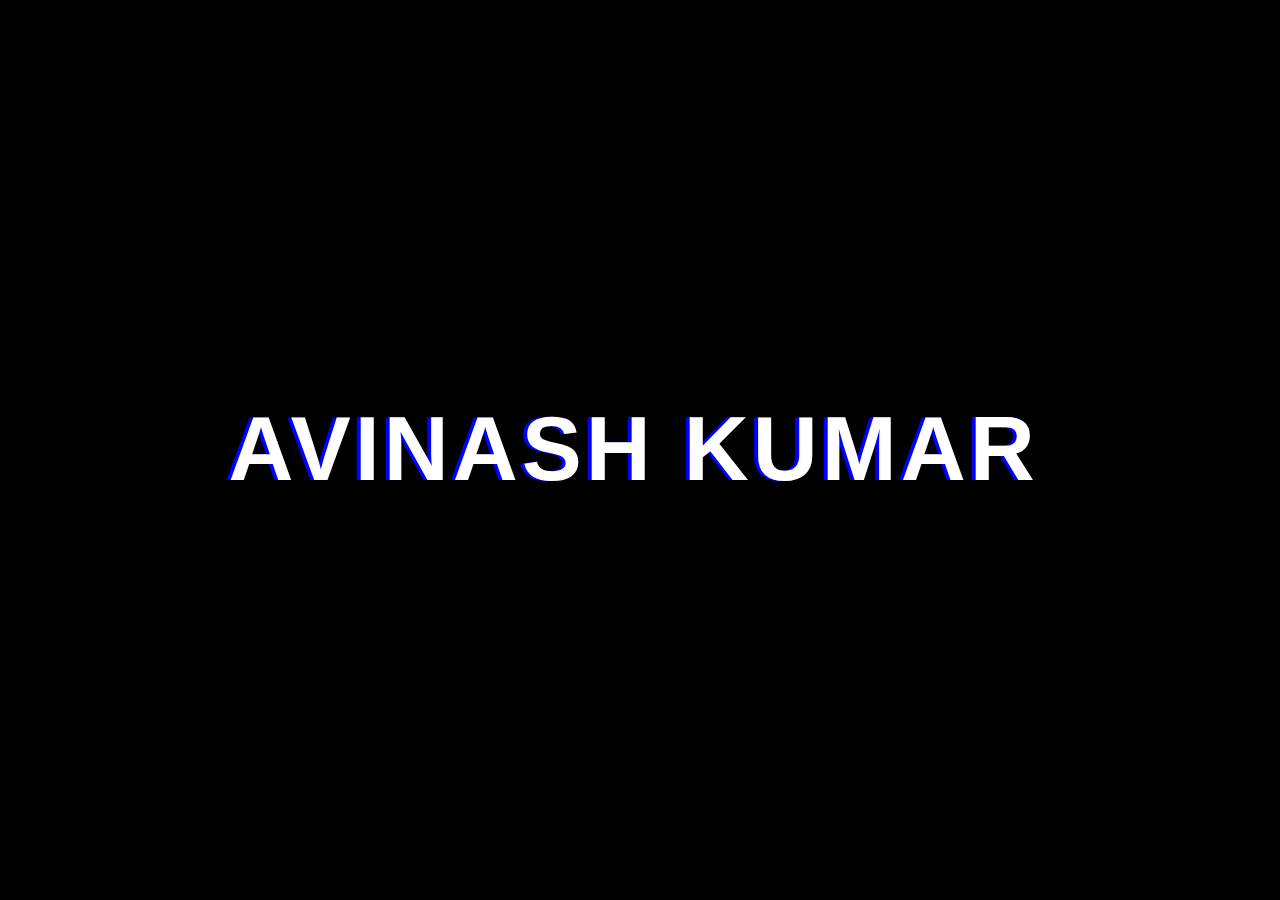
==== index.html @ efa82632 "Update index.html" ====
<!DOCTYPE html>
<html lang="en" dir="ltr">
  <head>
    <meta charset="utf-8">
    <title>Avinash Kumar</title>
    
  </head>
  <style>
  @import url('https://fonts.googleapis.com/css?family=Bangers:400,500,600,700&display=swap');
*{
  margin: 0;
  padding: 0;
  font-family: 'Poppins', sans-serif;
}
body, html {
  width: 100%;
  height: 100%;
  overflow: hidden;
  background-color: black;
}
.content{
  width: 100%;
  height: 100%;
  display: flex;
  justify-content: center;
  align-items: center;
}
.content .text{
  position: relative;
  color: #fff;
  font-weight: 700;
  font-size: 45px;
  transform: scale(2);
  padding: 30px;
  letter-spacing: 2px;
  text-transform: uppercase;
}
.content .text:before,
.content .text:after {
  padding: 30px;
  color: white;
  content: attr(data-text);
  position: absolute;
  width: 100%;
  height: 100%;
  background: black;
  overflow: hidden;
  top: 0;
}
.content .text:before{
  left: 3px;
  text-shadow: -2px 0 red;
  animation: glitch-1 2s linear infinite reverse;
}
.content .text:after{
  left: -3px;
  text-shadow: -2px 0 blue;
  animation: glitch-2 2s linear infinite reverse;
}
@keyframes glitch-1 {
  0% {
    clip: rect(132px, 450px, 101px, 30px);
  }
  5% {
    clip: rect(17px, 450px, 94px, 30px);
  }
  10% {
    clip: rect(40px, 450px, 66px, 30px);
  }
  15% {
    clip: rect(87px, 450px, 82px, 30px);
  }
  20% {
    clip: rect(137px, 450px, 61px, 30px);
  }
  25% {
    clip: rect(34px, 450px, 14px, 30px);
  }
  30% {
    clip: rect(133px, 450px, 74px, 30px);
  }
  35% {
    clip: rect(76px, 450px, 107px, 30px);
  }
  40% {
    clip: rect(59px, 450px, 130px, 30px);
  }
  45% {
    clip: rect(29px, 450px, 84px, 30px);
  }
  50% {
    clip: rect(22px, 450px, 67px, 30px);
  }
  55% {
    clip: rect(67px, 450px, 62px, 30px);
  }
  60% {
    clip: rect(10px, 450px, 105px, 30px);
  }
  65% {
    clip: rect(78px, 450px, 115px, 30px);
  }
  70% {
    clip: rect(105px, 450px, 13px, 30px);
  }
  75% {
    clip: rect(15px, 450px, 75px, 30px);
  }
  80% {
    clip: rect(66px, 450px, 39px, 30px);
  }
  85% {
    clip: rect(133px, 450px, 73px, 30px);
  }
  90% {
    clip: rect(36px, 450px, 128px, 30px);
  }
  95% {
    clip: rect(68px, 450px, 103px, 30px);
  }
  100% {
    clip: rect(14px, 450px, 100px, 30px);
  }
}
@keyframes glitch-2 {
  0% {
    clip: rect(129px, 450px, 36px, 30px);
  }
  5% {
    clip: rect(36px, 450px, 4px, 30px);
  }
  10% {
    clip: rect(85px, 450px, 66px, 30px);
  }
  15% {
    clip: rect(91px, 450px, 91px, 30px);
  }
  20% {
    clip: rect(148px, 450px, 138px, 30px);
  }
  25% {
    clip: rect(38px, 450px, 122px, 30px);
  }
  30% {
    clip: rect(69px, 450px, 54px, 30px);
  }
  35% {
    clip: rect(98px, 450px, 71px, 30px);
  }
  40% {
    clip: rect(146px, 450px, 34px, 30px);
  }
  45% {
    clip: rect(134px, 450px, 43px, 30px);
  }
  50% {
    clip: rect(102px, 450px, 80px, 30px);
  }
  55% {
    clip: rect(119px, 450px, 44px, 30px);
  }
  60% {
    clip: rect(106px, 450px, 99px, 30px);
  }
  65% {
    clip: rect(141px, 450px, 74px, 30px);
  }
  70% {
    clip: rect(20px, 450px, 78px, 30px);
  }
  75% {
    clip: rect(133px, 450px, 79px, 30px);
  }
  80% {
    clip: rect(78px, 450px, 52px, 30px);
  }
  85% {
    clip: rect(35px, 450px, 39px, 30px);
  }
  90% {
    clip: rect(67px, 450px, 70px, 30px);
  }
  95% {
    clip: rect(71px, 450px, 103px, 30px);
  }
  100% {
    clip: rect(83px, 450px, 40px, 30px);
  }
}

  </style>
  <body>
    <div class="content">
      <h1 class="text" data-text="AVINASH KUMAR">avinash kumar</h1>
</div>
</body>
</html>
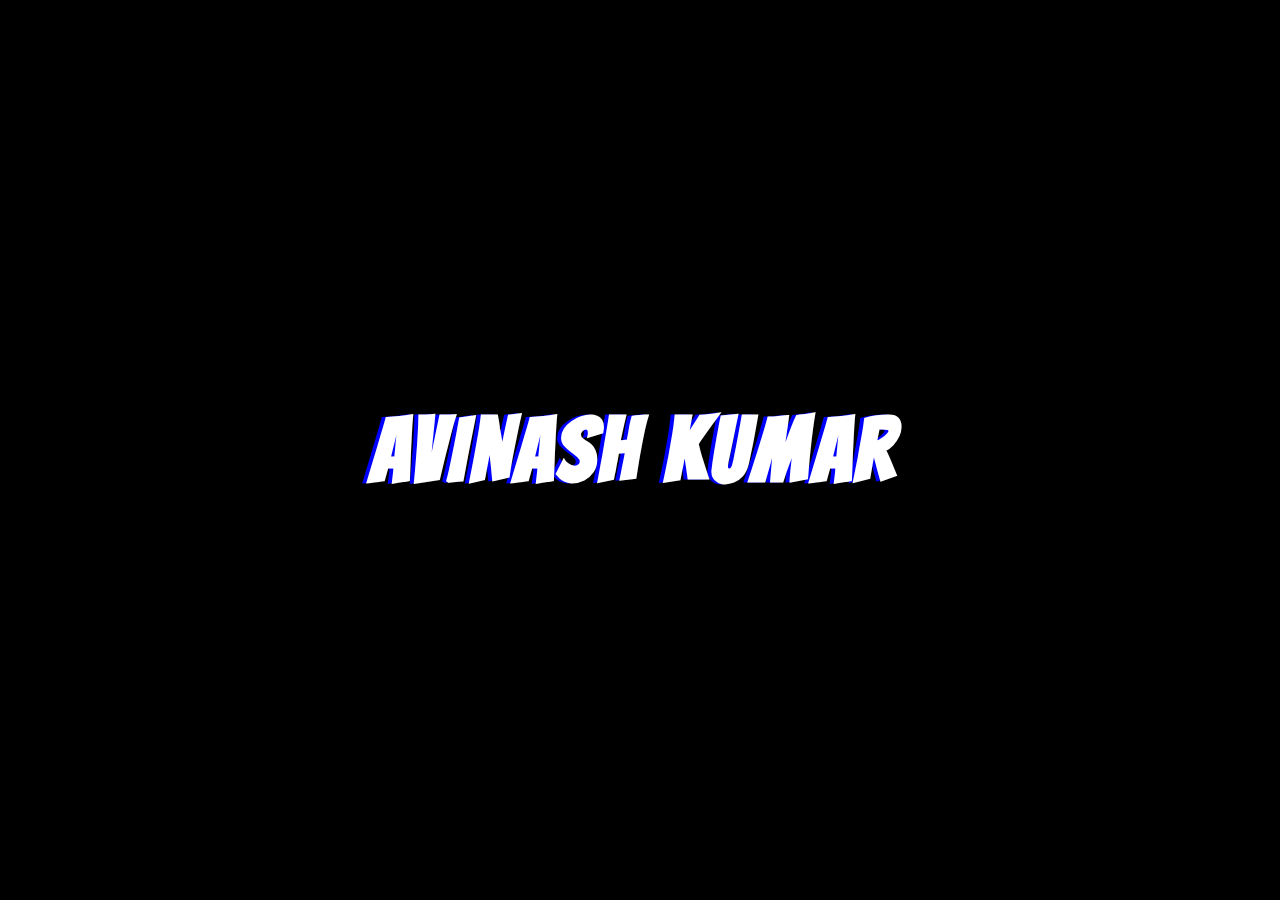
==== commit b60422a5: "Update index.html" ====
--- a/index.html
+++ b/index.html
@@ -6,11 +6,11 @@
     
   </head>
   <style>
-  @import url('https://fonts.googleapis.com/css?family=Bangers:400,500,600,700&display=swap');
+  @import url('https://fonts.googleapis.com/css2?family=Bangers&display=swap');
 *{
   margin: 0;
   padding: 0;
-  font-family: 'Poppins', sans-serif;
+  font-family: 'Bangers', cursive;
 }
 body, html {
   width: 100%;
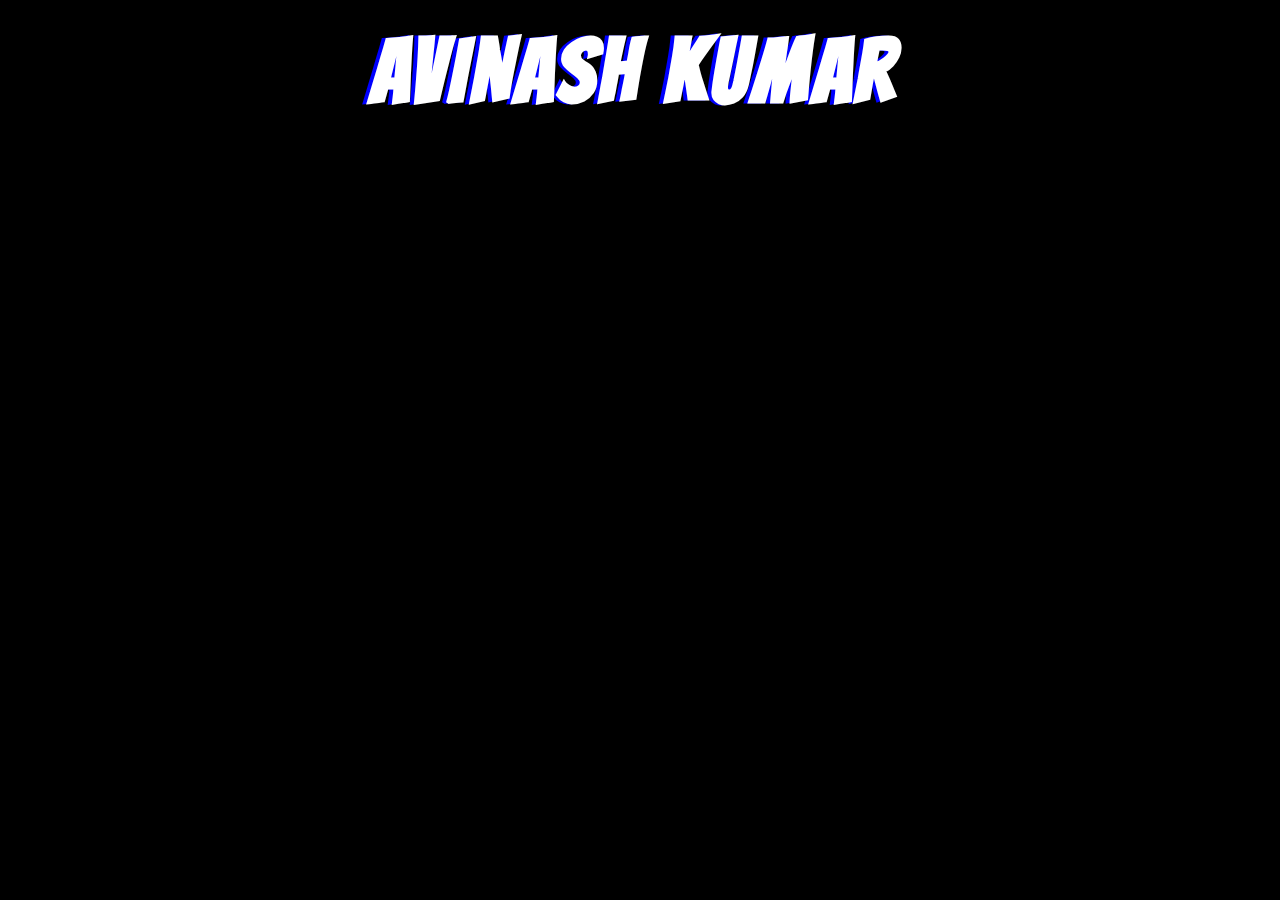
==== commit 4fd23f4c: "Update index.html" ====
--- a/index.html
+++ b/index.html
@@ -3,193 +3,11 @@
   <head>
     <meta charset="utf-8">
     <title>Avinash Kumar</title>
-    
+    <link rel="stylesheet" href="style.css">
   </head>
-  <style>
-  @import url('https://fonts.googleapis.com/css2?family=Bangers&display=swap');
-*{
-  margin: 0;
-  padding: 0;
-  font-family: 'Bangers', cursive;
-}
-body, html {
-  width: 100%;
-  height: 100%;
-  overflow: hidden;
-  background-color: black;
-}
-.content{
-  width: 100%;
-  height: 100%;
-  display: flex;
-  justify-content: center;
-  align-items: center;
-}
-.content .text{
-  position: relative;
-  color: #fff;
-  font-weight: 700;
-  font-size: 45px;
-  transform: scale(2);
-  padding: 30px;
-  letter-spacing: 2px;
-  text-transform: uppercase;
-}
-.content .text:before,
-.content .text:after {
-  padding: 30px;
-  color: white;
-  content: attr(data-text);
-  position: absolute;
-  width: 100%;
-  height: 100%;
-  background: black;
-  overflow: hidden;
-  top: 0;
-}
-.content .text:before{
-  left: 3px;
-  text-shadow: -2px 0 red;
-  animation: glitch-1 2s linear infinite reverse;
-}
-.content .text:after{
-  left: -3px;
-  text-shadow: -2px 0 blue;
-  animation: glitch-2 2s linear infinite reverse;
-}
-@keyframes glitch-1 {
-  0% {
-    clip: rect(132px, 450px, 101px, 30px);
-  }
-  5% {
-    clip: rect(17px, 450px, 94px, 30px);
-  }
-  10% {
-    clip: rect(40px, 450px, 66px, 30px);
-  }
-  15% {
-    clip: rect(87px, 450px, 82px, 30px);
-  }
-  20% {
-    clip: rect(137px, 450px, 61px, 30px);
-  }
-  25% {
-    clip: rect(34px, 450px, 14px, 30px);
-  }
-  30% {
-    clip: rect(133px, 450px, 74px, 30px);
-  }
-  35% {
-    clip: rect(76px, 450px, 107px, 30px);
-  }
-  40% {
-    clip: rect(59px, 450px, 130px, 30px);
-  }
-  45% {
-    clip: rect(29px, 450px, 84px, 30px);
-  }
-  50% {
-    clip: rect(22px, 450px, 67px, 30px);
-  }
-  55% {
-    clip: rect(67px, 450px, 62px, 30px);
-  }
-  60% {
-    clip: rect(10px, 450px, 105px, 30px);
-  }
-  65% {
-    clip: rect(78px, 450px, 115px, 30px);
-  }
-  70% {
-    clip: rect(105px, 450px, 13px, 30px);
-  }
-  75% {
-    clip: rect(15px, 450px, 75px, 30px);
-  }
-  80% {
-    clip: rect(66px, 450px, 39px, 30px);
-  }
-  85% {
-    clip: rect(133px, 450px, 73px, 30px);
-  }
-  90% {
-    clip: rect(36px, 450px, 128px, 30px);
-  }
-  95% {
-    clip: rect(68px, 450px, 103px, 30px);
-  }
-  100% {
-    clip: rect(14px, 450px, 100px, 30px);
-  }
-}
-@keyframes glitch-2 {
-  0% {
-    clip: rect(129px, 450px, 36px, 30px);
-  }
-  5% {
-    clip: rect(36px, 450px, 4px, 30px);
-  }
-  10% {
-    clip: rect(85px, 450px, 66px, 30px);
-  }
-  15% {
-    clip: rect(91px, 450px, 91px, 30px);
-  }
-  20% {
-    clip: rect(148px, 450px, 138px, 30px);
-  }
-  25% {
-    clip: rect(38px, 450px, 122px, 30px);
-  }
-  30% {
-    clip: rect(69px, 450px, 54px, 30px);
-  }
-  35% {
-    clip: rect(98px, 450px, 71px, 30px);
-  }
-  40% {
-    clip: rect(146px, 450px, 34px, 30px);
-  }
-  45% {
-    clip: rect(134px, 450px, 43px, 30px);
-  }
-  50% {
-    clip: rect(102px, 450px, 80px, 30px);
-  }
-  55% {
-    clip: rect(119px, 450px, 44px, 30px);
-  }
-  60% {
-    clip: rect(106px, 450px, 99px, 30px);
-  }
-  65% {
-    clip: rect(141px, 450px, 74px, 30px);
-  }
-  70% {
-    clip: rect(20px, 450px, 78px, 30px);
-  }
-  75% {
-    clip: rect(133px, 450px, 79px, 30px);
-  }
-  80% {
-    clip: rect(78px, 450px, 52px, 30px);
-  }
-  85% {
-    clip: rect(35px, 450px, 39px, 30px);
-  }
-  90% {
-    clip: rect(67px, 450px, 70px, 30px);
-  }
-  95% {
-    clip: rect(71px, 450px, 103px, 30px);
-  }
-  100% {
-    clip: rect(83px, 450px, 40px, 30px);
-  }
-}
-
-  </style>
-  <body>
+   <body>
+    <div class="notice">
+      <h4>Work in progress....</h4>
     <div class="content">
       <h1 class="text" data-text="AVINASH KUMAR">avinash kumar</h1>
 </div>
--- a/style.css
+++ b/style.css
@@ -0,0 +1,182 @@
+@import url('https://fonts.googleapis.com/css2?family=Bangers&display=swap');
+*{
+  margin: 0;
+  padding: 0;
+  font-family: 'Bangers', cursive;
+}
+body, html {
+  width: 100%;
+  height: 100%;
+  overflow: hidden;
+  background-color: black;
+}
+.content{
+  width: 100%;
+  height: 100%;
+  display: flex;
+  justify-content: center;
+  align-items: center;
+}
+.content .text{
+  position: relative;
+  color: #fff;
+  font-weight: 700;
+  font-size: 45px;
+  transform: scale(2);
+  padding: 30px;
+  letter-spacing: 2px;
+  text-transform: uppercase;
+}
+.content .text:before,
+.content .text:after {
+  padding: 30px;
+  color: white;
+  content: attr(data-text);
+  position: absolute;
+  width: 100%;
+  height: 100%;
+  background: black;
+  overflow: hidden;
+  top: 0;
+}
+.content .text:before{
+  left: 3px;
+  text-shadow: -2px 0 red;
+  animation: glitch-1 2s linear infinite reverse;
+}
+.content .text:after{
+  left: -3px;
+  text-shadow: -2px 0 blue;
+  animation: glitch-2 2s linear infinite reverse;
+}
+@keyframes glitch-1 {
+  0% {
+    clip: rect(132px, 350px, 101px, 30px);
+  }
+  5% {
+    clip: rect(17px, 350px, 94px, 30px);
+  }
+  10% {
+    clip: rect(40px, 350px, 66px, 30px);
+  }
+  15% {
+    clip: rect(87px, 350px, 82px, 30px);
+  }
+  20% {
+    clip: rect(137px, 350px, 61px, 30px);
+  }
+  25% {
+    clip: rect(34px, 350px, 14px, 30px);
+  }
+  30% {
+    clip: rect(133px, 350px, 74px, 30px);
+  }
+  35% {
+    clip: rect(76px, 350px, 107px, 30px);
+  }
+  40% {
+    clip: rect(59px, 350px, 130px, 30px);
+  }
+  45% {
+    clip: rect(29px, 350px, 84px, 30px);
+  }
+  50% {
+    clip: rect(22px, 350px, 67px, 30px);
+  }
+  55% {
+    clip: rect(67px, 350px, 62px, 30px);
+  }
+  60% {
+    clip: rect(10px, 350px, 105px, 30px);
+  }
+  65% {
+    clip: rect(78px, 350px, 115px, 30px);
+  }
+  70% {
+    clip: rect(105px, 350px, 13px, 30px);
+  }
+  75% {
+    clip: rect(15px, 350px, 75px, 30px);
+  }
+  80% {
+    clip: rect(66px, 350px, 39px, 30px);
+  }
+  85% {
+    clip: rect(133px, 350px, 73px, 30px);
+  }
+  90% {
+    clip: rect(36px, 350px, 128px, 30px);
+  }
+  95% {
+    clip: rect(68px, 350px, 103px, 30px);
+  }
+  100% {
+    clip: rect(14px, 350px, 100px, 30px);
+  }
+}
+@keyframes glitch-2 {
+  0% {
+    clip: rect(129px, 350px, 36px, 30px);
+  }
+  5% {
+    clip: rect(36px, 350px, 4px, 30px);
+  }
+  10% {
+    clip: rect(85px, 350px, 66px, 30px);
+  }
+  15% {
+    clip: rect(91px, 350px, 91px, 30px);
+  }
+  20% {
+    clip: rect(148px, 350px, 138px, 30px);
+  }
+  25% {
+    clip: rect(38px, 350px, 122px, 30px);
+  }
+  30% {
+    clip: rect(69px, 350px, 54px, 30px);
+  }
+  35% {
+    clip: rect(98px, 350px, 71px, 30px);
+  }
+  40% {
+    clip: rect(146px, 350px, 34px, 30px);
+  }
+  45% {
+    clip: rect(134px, 350px, 43px, 30px);
+  }
+  50% {
+    clip: rect(102px, 350px, 80px, 30px);
+  }
+  55% {
+    clip: rect(119px, 350px, 44px, 30px);
+  }
+  60% {
+    clip: rect(106px, 350px, 99px, 30px);
+  }
+  65% {
+    clip: rect(141px, 350px, 74px, 30px);
+  }
+  70% {
+    clip: rect(20px, 350px, 78px, 30px);
+  }
+  75% {
+    clip: rect(133px, 350px, 79px, 30px);
+  }
+  80% {
+    clip: rect(78px, 350px, 52px, 30px);
+  }
+  85% {
+    clip: rect(35px, 350px, 39px, 30px);
+  }
+  90% {
+    clip: rect(67px, 350px, 70px, 30px);
+  }
+  95% {
+    clip: rect(71px, 350px, 103px, 30px);
+  }
+  100% {
+    clip: rect(83px, 350px, 40px, 30px);
+  }
+}
+
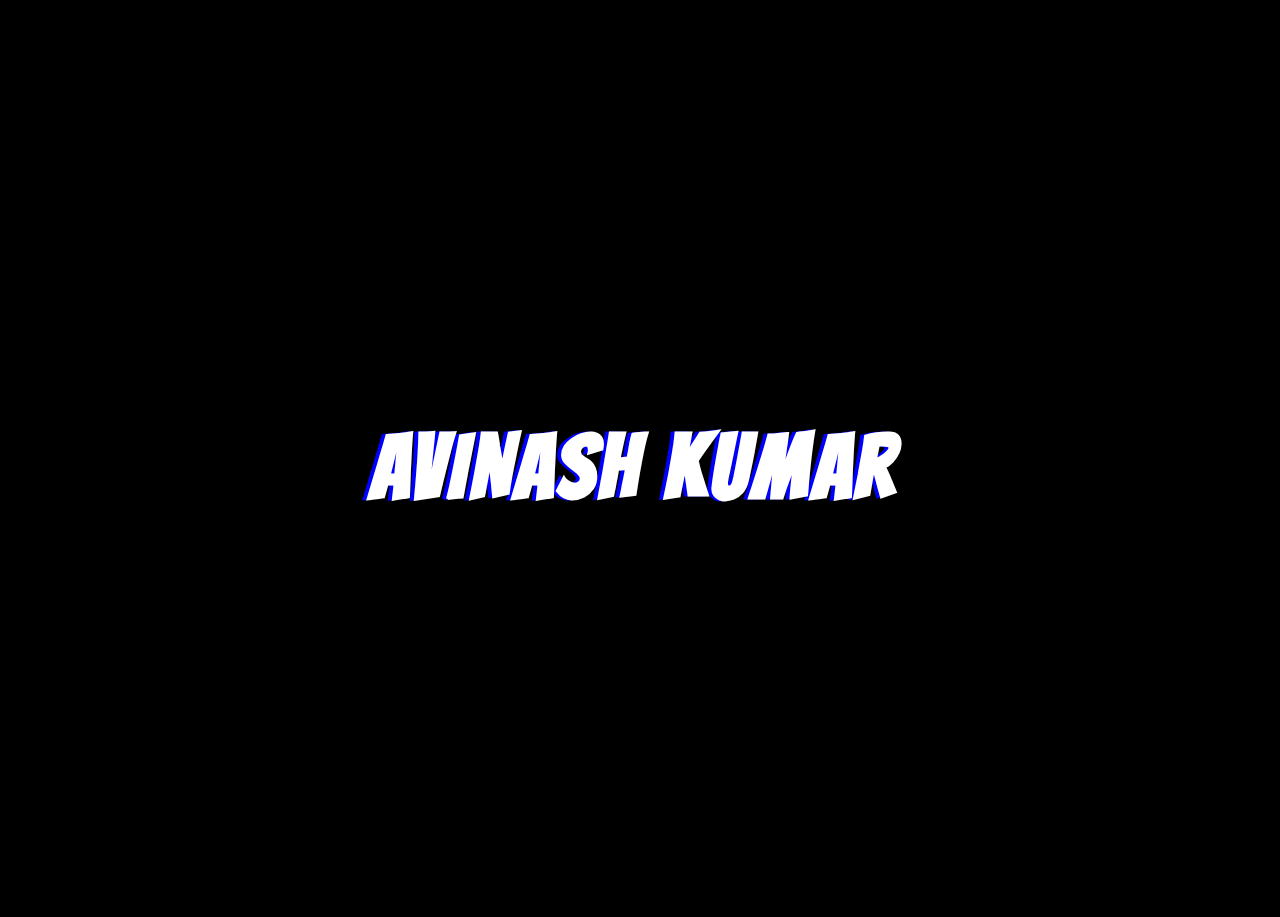
==== commit a2cb8579: "Update index.html" ====
--- a/index.html
+++ b/index.html
@@ -8,6 +8,7 @@
    <body>
     <div class="notice">
       <h4>Work in progress....</h4>
+     </div>
     <div class="content">
       <h1 class="text" data-text="AVINASH KUMAR">avinash kumar</h1>
 </div>
--- a/style.css
+++ b/style.css
@@ -10,6 +10,7 @@
   overflow: hidden;
   background-color: black;
 }
+
 .content{
   width: 100%;
   height: 100%;
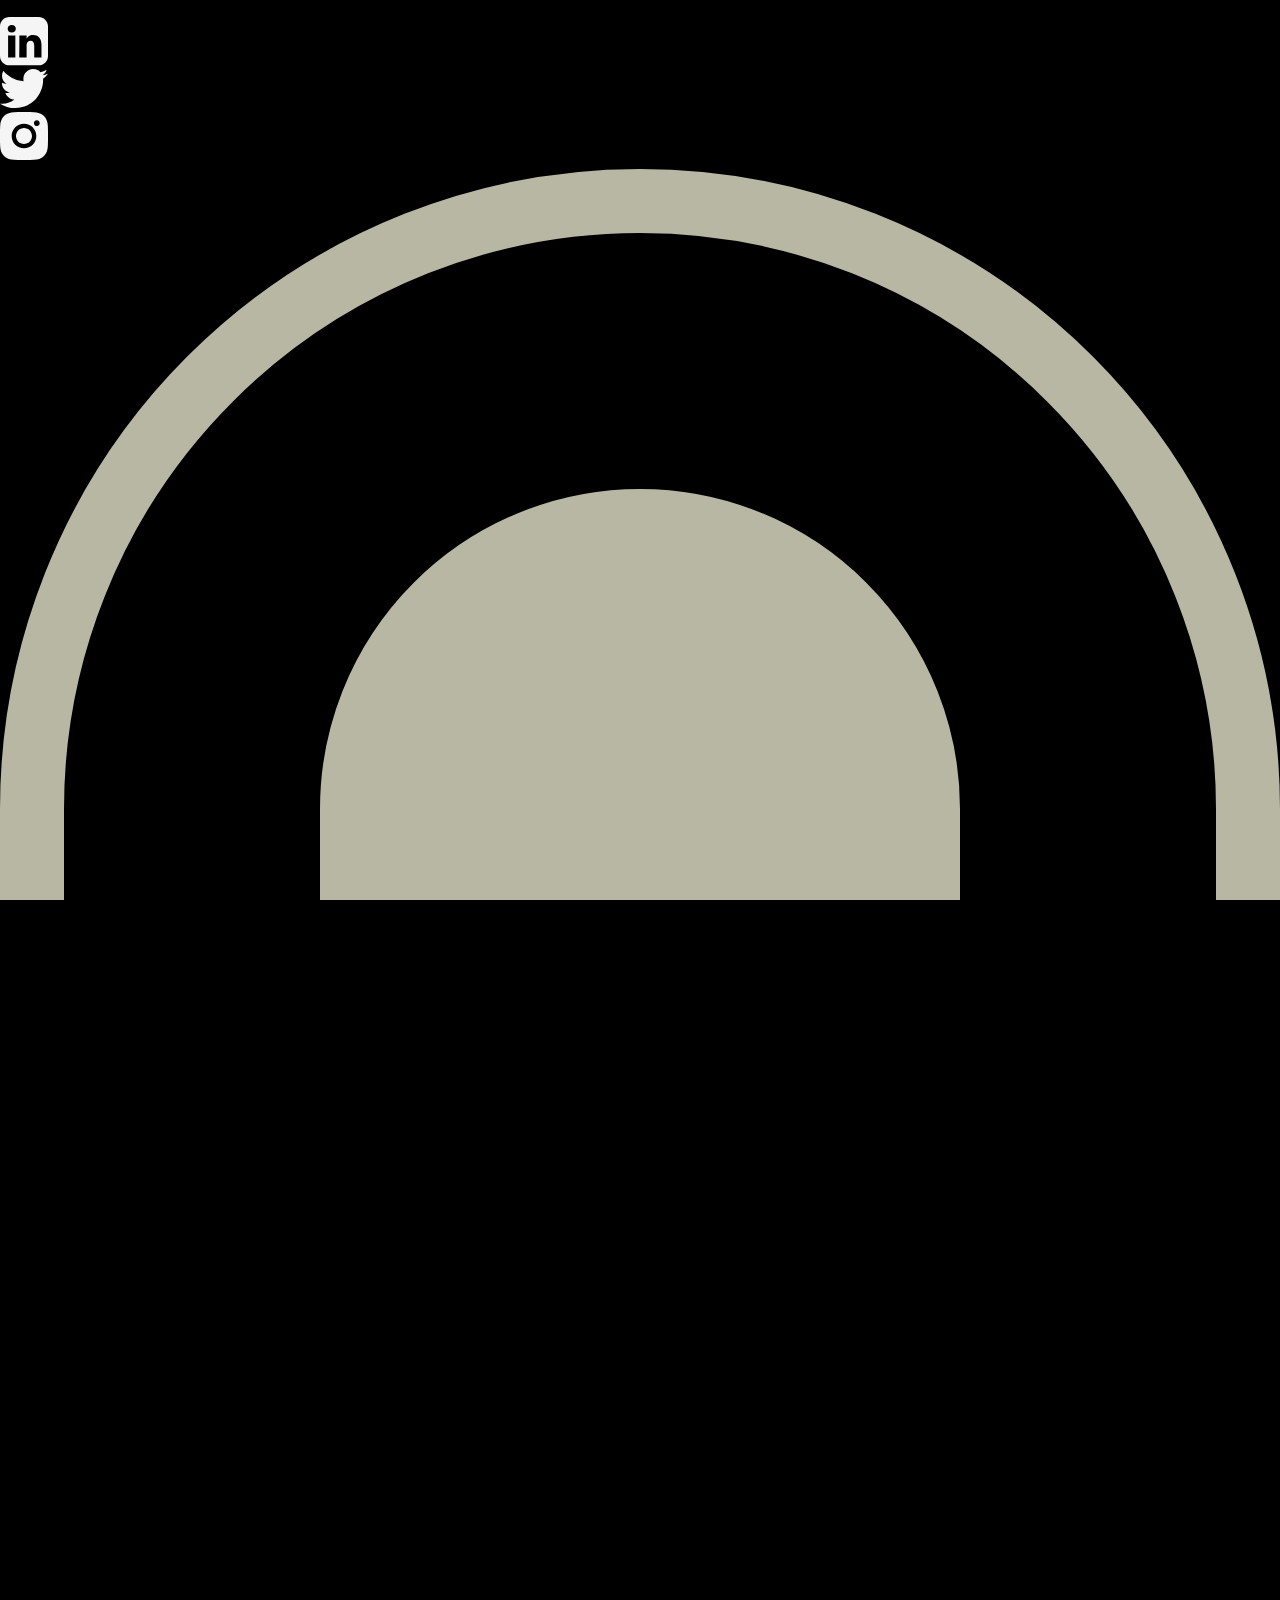
==== commit b39d5e63: "Update index.html" ====
--- a/index.html
+++ b/index.html
@@ -1,16 +1,150 @@
 <!DOCTYPE html>
-<html lang="en" dir="ltr">
-  <head>
-    <meta charset="utf-8">
+<html lang="en">
+<head>
+    <meta charset="UTF-8">
+    <meta name="viewport" content="width=device-width, initial-scale=1.0">
     <title>Avinash Kumar</title>
     <link rel="stylesheet" href="style.css">
-  </head>
-   <body>
-    <div class="notice">
-      <h4>Work in progress....</h4>
-     </div>
-    <div class="content">
-      <h1 class="text" data-text="AVINASH KUMAR">avinash kumar</h1>
+</head>
+<body>
+    <div class="landing">
+    
+        <p>Avinash Kumar</p>
+    
+    <div class="socials">
+            <ul>
+           <li><svg width="48" height="49" viewBox="0 0 48 49" fill="none" xmlns="http://www.w3.org/2000/svg">
+                <path d="M9.40621 0C4.23353 0 0 4.26622 0 9.47906V38.8943C0 44.107 4.23343 48.3718 9.40621 48.3718H38.5953C43.7681 48.3718 48 44.107 48 38.8943V9.47906C48 4.26632 43.7681 0 38.5953 0H9.40621ZM11.772 7.98231C14.2522 7.98231 15.7799 9.62312 15.827 11.7799C15.827 13.8892 14.2521 15.5761 11.724 15.5761H11.6775C9.24452 15.5761 7.67198 13.8892 7.67198 11.7799C7.67198 9.62317 9.29211 7.98231 11.772 7.98231H11.772ZM33.1452 18.063C37.9151 18.063 41.4908 21.2048 41.4908 27.9563V40.5602H34.2418V28.8013C34.2418 25.8465 33.1927 23.8305 30.5694 23.8305C28.5667 23.8305 27.373 25.1893 26.8489 26.5019C26.6575 26.9715 26.6104 27.6274 26.6104 28.2843V40.5602H19.3615C19.3615 40.5602 19.4566 20.641 19.3615 18.5785H26.6119V21.6913C27.5752 20.1936 29.2983 18.063 33.1452 18.063V18.063ZM8.09956 18.5801H15.3485V40.5603H8.09956V18.5801Z" fill="#F5F5F6"/>
+                </svg>
+            </li>
+            <li><svg width="48" height="40" viewBox="0 0 48 40" fill="none" xmlns="http://www.w3.org/2000/svg">
+                <path d="M48 4.625C46.625 6.625 45 8.3125 43.0625 9.75C43.125 10.1875 43.125 10.625 43.125 11.0625C43.125 24.0625 33.25 39.0625 15.125 39.0625C9.5625 39.0625 4.375 37.375 0 34.625C0.75 34.6875 1.5625 34.8125 2.375 34.8125C7 34.8125 11.1875 33.1875 14.5625 30.5625C10.1875 30.5 6.625 27.5625 5.375 23.6875C5.9375 23.8125 6.625 23.875 7.25 23.875C8.125 23.875 9.0625 23.75 9.875 23.5C5.3125 22.625 1.9375 18.6875 1.9375 13.9375V13.8125C3.3125 14.5 4.75 14.9375 6.375 15C3.75 13.1875 2 10.1875 2 6.8125C2 5 2.5 3.3125 3.3125 1.8125C8.1875 7.75 15.4375 11.75 23.625 12.125C23.5 11.4375 23.375 10.625 23.375 9.875C23.375 4.4375 27.75 0 33.1875 0C36.0625 0 38.625 1.25 40.4375 3.1875C42.6875 2.75 44.75 1.875 46.625 0.75C45.9375 3.0625 44.375 5.0625 42.375 6.25C44.375 6 46.1875 5.4375 48 4.625Z" fill="#F5F5F6"/>
+                </svg>
+            </li>
+              <li> <svg width="48" height="48" viewBox="0 0 48 48" fill="none" xmlns="http://www.w3.org/2000/svg">
+                    <path d="M23.9935 15.9963C19.5867 15.9963 15.9903 19.5927 15.9903 23.9996C15.9903 28.4064 19.5867 32.0028 23.9935 32.0028C28.4004 32.0028 31.9968 28.4064 31.9968 23.9996C31.9968 19.5927 28.4004 15.9963 23.9935 15.9963ZM47.9973 23.9996C47.9973 20.6854 48.0273 17.4012 47.8412 14.093C47.6551 10.2505 46.7785 6.84028 43.9687 4.03043C41.1528 1.21458 37.7486 0.344011 33.9061 0.157888C30.5919 -0.028234 27.3077 0.00178584 23.9996 0.00178584C20.6854 0.00178584 17.4012 -0.028234 14.093 0.157888C10.2505 0.344011 6.84028 1.22059 4.03043 4.03043C1.21458 6.84628 0.344011 10.2505 0.157888 14.093C-0.028234 17.4072 0.00178584 20.6914 0.00178584 23.9996C0.00178584 27.3077 -0.028234 30.5979 0.157888 33.9061C0.344011 37.7486 1.22059 41.1588 4.03043 43.9687C6.84628 46.7845 10.2505 47.6551 14.093 47.8412C17.4072 48.0273 20.6914 47.9973 23.9996 47.9973C27.3137 47.9973 30.5979 48.0273 33.9061 47.8412C37.7486 47.6551 41.1588 46.7785 43.9687 43.9687C46.7845 41.1528 47.6551 37.7486 47.8412 33.9061C48.0333 30.5979 47.9973 27.3137 47.9973 23.9996ZM23.9935 36.3136C17.1791 36.3136 11.6795 30.814 11.6795 23.9996C11.6795 17.1851 17.1791 11.6855 23.9935 11.6855C30.808 11.6855 36.3076 17.1851 36.3076 23.9996C36.3076 30.814 30.808 36.3136 23.9935 36.3136ZM36.812 14.057C35.2209 14.057 33.9361 12.7722 33.9361 11.1811C33.9361 9.59009 35.2209 8.30524 36.812 8.30524C38.403 8.30524 39.6879 9.59009 39.6879 11.1811C39.6883 11.5589 39.6143 11.9331 39.4699 12.2822C39.3256 12.6314 39.1137 12.9486 38.8466 13.2157C38.5794 13.4829 38.2622 13.6947 37.9131 13.8391C37.564 13.9834 37.1898 14.0575 36.812 14.057Z" fill="#F5F5F6"/>
+                    </svg>
+                </li>
+                </ul>                                     
+    </div>
+    <div class="scroll-link">
+    <a  href="#content">
+        
+		<svg class="mouse"  viewBox="0 0 80 180" preserveAspectRatio="xMidYMid meet">
+		<g fill="none" fill-rule="evenodd">
+            
+            <rect x="2" y="2.37012" width="76" height="156" rx="38" stroke="#B7B7A4" stroke-width="4"/>
+            <rect class="scroll" x="21" y="21.3701" width="38" height="78" rx="19" fill="#B7B7A4" stroke="#B7B7A4" stroke-width="2"/>
+            
+		</g>
+	</svg>
+    </a>
 </div>
+    <div class="scroll-text">
+        scroll
+    </div>
+    </div>
+   <div class="nav-container">
+       <header><a href="#" class="logo">Avinash kumar</a>
+       <nav>
+       <ul>
+           <li><a href="#">work</a></li>
+            <li> <a href="#">about</a></li>
+            <li><a href="#">resume</a></li>
+       </ul>
+    </nav>
+    </header>
+   </div> 
+   <div class="hero">
+       <div class="content">
+            <h1>Hi,<br>My Name is Avinash Kumar</h1>
+            <div class="intro">
+                <p>I’m a Computer Science Student pursuing my Bachelor’s Degree from Delhi University.<br>
+                    My interests lies in Ui and Ux.<br>
+                    I am learning continuously about more and more<br> 
+                    about the  field.
+                </p>
+            </div>
+       </div>
+   </div>    
+   <div class="project">
+       <div class="project-content">
+           <h1>Projects</h1>
+           <div class="horizontal-scroll">
+                <div class="item"><img src="images/Mockups Money/launch screen.png" alt="Launch Screen"></div>
+                <div class="item"><img src="images/Mockups Money/welcome.png" alt="Launch Screen"></div>
+                <div class="item"><img src="images/Mockups Money/signup.png" alt="Launch Screen"></div>
+                <div class="item"><img src="images/Mockups Money/sign in.png" alt="Launch Screen"></div>
+                <div class="item"><img src="images/Mockups Money/sign in typing.png" alt="Launch Screen"></div>
+                <div class="item"><img src="images/Mockups Money/sign in password.png" alt="Launch Screen"></div>
+                <div class="item"><img src="images/Mockups Money/Profile.png" alt="Launch Screen"></div>
+                <div class="item"><img src="images/Mockups Money/Profile fill.png" alt="Launch Screen"></div>
+                <div class="item"><img src="images/Mockups Money/OTP 1.png" alt="Launch Screen"></div>
+                <div class="item"><img src="images/Mockups Money/OTP 2.png" alt="Launch Screen"></div>
+                <div class="item"><img src="images/Mockups Money/OTP 3.png" alt="Launch Screen"></div>
+                <div class="item"><img src="images/Mockups Money/Home.png" alt="Launch Screen"></div>
+                <div class="item"><img src="images/Mockups Money/Menu.png" alt="Launch Screen"></div>
+                <div class="item"><img src="images/Mockups Money/History.png" alt="Launch Screen"></div>
+                <div class="item"><img src="images/Mockups Money/Contacts.png" alt="Launch Screen"></div>
+                <div class="item"><img src="images/Mockups Money/_transfer numpad.png" alt="Launch Screen"></div>
+                <div class="item"><img src="images/Mockups Money/Payment Success.png" alt="Launch Screen"></div>
+           </div>
+           <h1>Money App</h1>
+           <p>This App is a part of my learning process. I have <br>created these mockups during my Ui class.<br>
+            I have followed my course and improvise as needed.</p>
+            <button>See More</button>
+       </div>
+   </div>
+   <div class="box">
+       <div class="box one">
+           <p>Lorem ipsum dolor sit amet, 
+              consectetur adipiscing elit, sed do eiusmod tempor incididunt ut 
+              labore et dolore magna aliqua. </p>
+       </div>
+       
+       <div class="box two">
+        <p>Lorem ipsum dolor sit amet, 
+            consectetur adipiscing elit, sed do eiusmod tempor incididunt ut 
+            labore et dolore magna aliqua. </p>
+       </div>
+    
+    </div>
+    <div class="about">
+        <h1>Who i am</h1>
+        <p>i’m a student who wants to pursue his career in Design.</p>
+        <h1>about</h1>
+        <p>My name is Avinash Kumar. I’m A Computer Science student who<br>
+           loves to design and think how to create user friendly that enhances<br>
+           user experience.</p>
+        <h1>Location</h1>
+        <p>I live in Noida, India. </p>
+    
+    <div class="footer">
+        <footer>
+            <a href="#" class="logo">Avinash kumar</a>
+            <ul>
+                <li><a href="#"><svg width="48" height="49" viewBox="0 0 48 49" fill="none" xmlns="http://www.w3.org/2000/svg">
+                    <path d="M9.40621 0C4.23353 0 0 4.26622 0 9.47906V38.8943C0 44.107 4.23343 48.3718 9.40621 48.3718H38.5953C43.7681 48.3718 48 44.107 48 38.8943V9.47906C48 4.26632 43.7681 0 38.5953 0H9.40621ZM11.772 7.98231C14.2522 7.98231 15.7799 9.62312 15.827 11.7799C15.827 13.8892 14.2521 15.5761 11.724 15.5761H11.6775C9.24452 15.5761 7.67198 13.8892 7.67198 11.7799C7.67198 9.62317 9.29211 7.98231 11.772 7.98231H11.772ZM33.1452 18.063C37.9151 18.063 41.4908 21.2048 41.4908 27.9563V40.5602H34.2418V28.8013C34.2418 25.8465 33.1927 23.8305 30.5694 23.8305C28.5667 23.8305 27.373 25.1893 26.8489 26.5019C26.6575 26.9715 26.6104 27.6274 26.6104 28.2843V40.5602H19.3615C19.3615 40.5602 19.4566 20.641 19.3615 18.5785H26.6119V21.6913C27.5752 20.1936 29.2983 18.063 33.1452 18.063V18.063ZM8.09956 18.5801H15.3485V40.5603H8.09956V18.5801Z" fill="#F5F5F6"/>
+                    </svg>
+                </a>
+                </li>
+                <li>
+                    <a><svg width="48" height="40" viewBox="0 0 48 40" fill="none" xmlns="http://www.w3.org/2000/svg">
+                    <path d="M48 4.625C46.625 6.625 45 8.3125 43.0625 9.75C43.125 10.1875 43.125 10.625 43.125 11.0625C43.125 24.0625 33.25 39.0625 15.125 39.0625C9.5625 39.0625 4.375 37.375 0 34.625C0.75 34.6875 1.5625 34.8125 2.375 34.8125C7 34.8125 11.1875 33.1875 14.5625 30.5625C10.1875 30.5 6.625 27.5625 5.375 23.6875C5.9375 23.8125 6.625 23.875 7.25 23.875C8.125 23.875 9.0625 23.75 9.875 23.5C5.3125 22.625 1.9375 18.6875 1.9375 13.9375V13.8125C3.3125 14.5 4.75 14.9375 6.375 15C3.75 13.1875 2 10.1875 2 6.8125C2 5 2.5 3.3125 3.3125 1.8125C8.1875 7.75 15.4375 11.75 23.625 12.125C23.5 11.4375 23.375 10.625 23.375 9.875C23.375 4.4375 27.75 0 33.1875 0C36.0625 0 38.625 1.25 40.4375 3.1875C42.6875 2.75 44.75 1.875 46.625 0.75C45.9375 3.0625 44.375 5.0625 42.375 6.25C44.375 6 46.1875 5.4375 48 4.625Z" fill="#F5F5F6"/>
+                    </svg></a>
+                </li>
+                <li><a><svg width="48" height="48" viewBox="0 0 48 48" fill="none" xmlns="http://www.w3.org/2000/svg">
+                        <path d="M23.9935 15.9963C19.5867 15.9963 15.9903 19.5927 15.9903 23.9996C15.9903 28.4064 19.5867 32.0028 23.9935 32.0028C28.4004 32.0028 31.9968 28.4064 31.9968 23.9996C31.9968 19.5927 28.4004 15.9963 23.9935 15.9963ZM47.9973 23.9996C47.9973 20.6854 48.0273 17.4012 47.8412 14.093C47.6551 10.2505 46.7785 6.84028 43.9687 4.03043C41.1528 1.21458 37.7486 0.344011 33.9061 0.157888C30.5919 -0.028234 27.3077 0.00178584 23.9996 0.00178584C20.6854 0.00178584 17.4012 -0.028234 14.093 0.157888C10.2505 0.344011 6.84028 1.22059 4.03043 4.03043C1.21458 6.84628 0.344011 10.2505 0.157888 14.093C-0.028234 17.4072 0.00178584 20.6914 0.00178584 23.9996C0.00178584 27.3077 -0.028234 30.5979 0.157888 33.9061C0.344011 37.7486 1.22059 41.1588 4.03043 43.9687C6.84628 46.7845 10.2505 47.6551 14.093 47.8412C17.4072 48.0273 20.6914 47.9973 23.9996 47.9973C27.3137 47.9973 30.5979 48.0273 33.9061 47.8412C37.7486 47.6551 41.1588 46.7785 43.9687 43.9687C46.7845 41.1528 47.6551 37.7486 47.8412 33.9061C48.0333 30.5979 47.9973 27.3137 47.9973 23.9996ZM23.9935 36.3136C17.1791 36.3136 11.6795 30.814 11.6795 23.9996C11.6795 17.1851 17.1791 11.6855 23.9935 11.6855C30.808 11.6855 36.3076 17.1851 36.3076 23.9996C36.3076 30.814 30.808 36.3136 23.9935 36.3136ZM36.812 14.057C35.2209 14.057 33.9361 12.7722 33.9361 11.1811C33.9361 9.59009 35.2209 8.30524 36.812 8.30524C38.403 8.30524 39.6879 9.59009 39.6879 11.1811C39.6883 11.5589 39.6143 11.9331 39.4699 12.2822C39.3256 12.6314 39.1137 12.9486 38.8466 13.2157C38.5794 13.4829 38.2622 13.6947 37.9131 13.8391C37.564 13.9834 37.1898 14.0575 36.812 14.057Z" fill="#F5F5F6"/>
+                    </svg></a>
+                </li>
+            </ul>
+            
+        </footer>
+        <p>Mail:avinash859kumar@gmail.com</p>
+    </div>
+</div>
+
+</body>
+         
 </body>
 </html>
--- a/style.css
+++ b/style.css
@@ -9,6 +9,28 @@
   height: 100%;
   overflow: hidden;
   background-color: black;
+}
+.notice{
+position: absolute;
+width: 1440px;
+height: 81px;
+left: 0px;
+top: 0px;
+
+background: #06051D;
+}
+.notice h4{
+position: absolute;
+width: 118px;
+height: 77px;
+left: 661px;
+top: 4px;
+margin: auto;
+display: flex;
+color: white;
+align-items: center;
+justify-content: center;
+
 }
 
 .content{
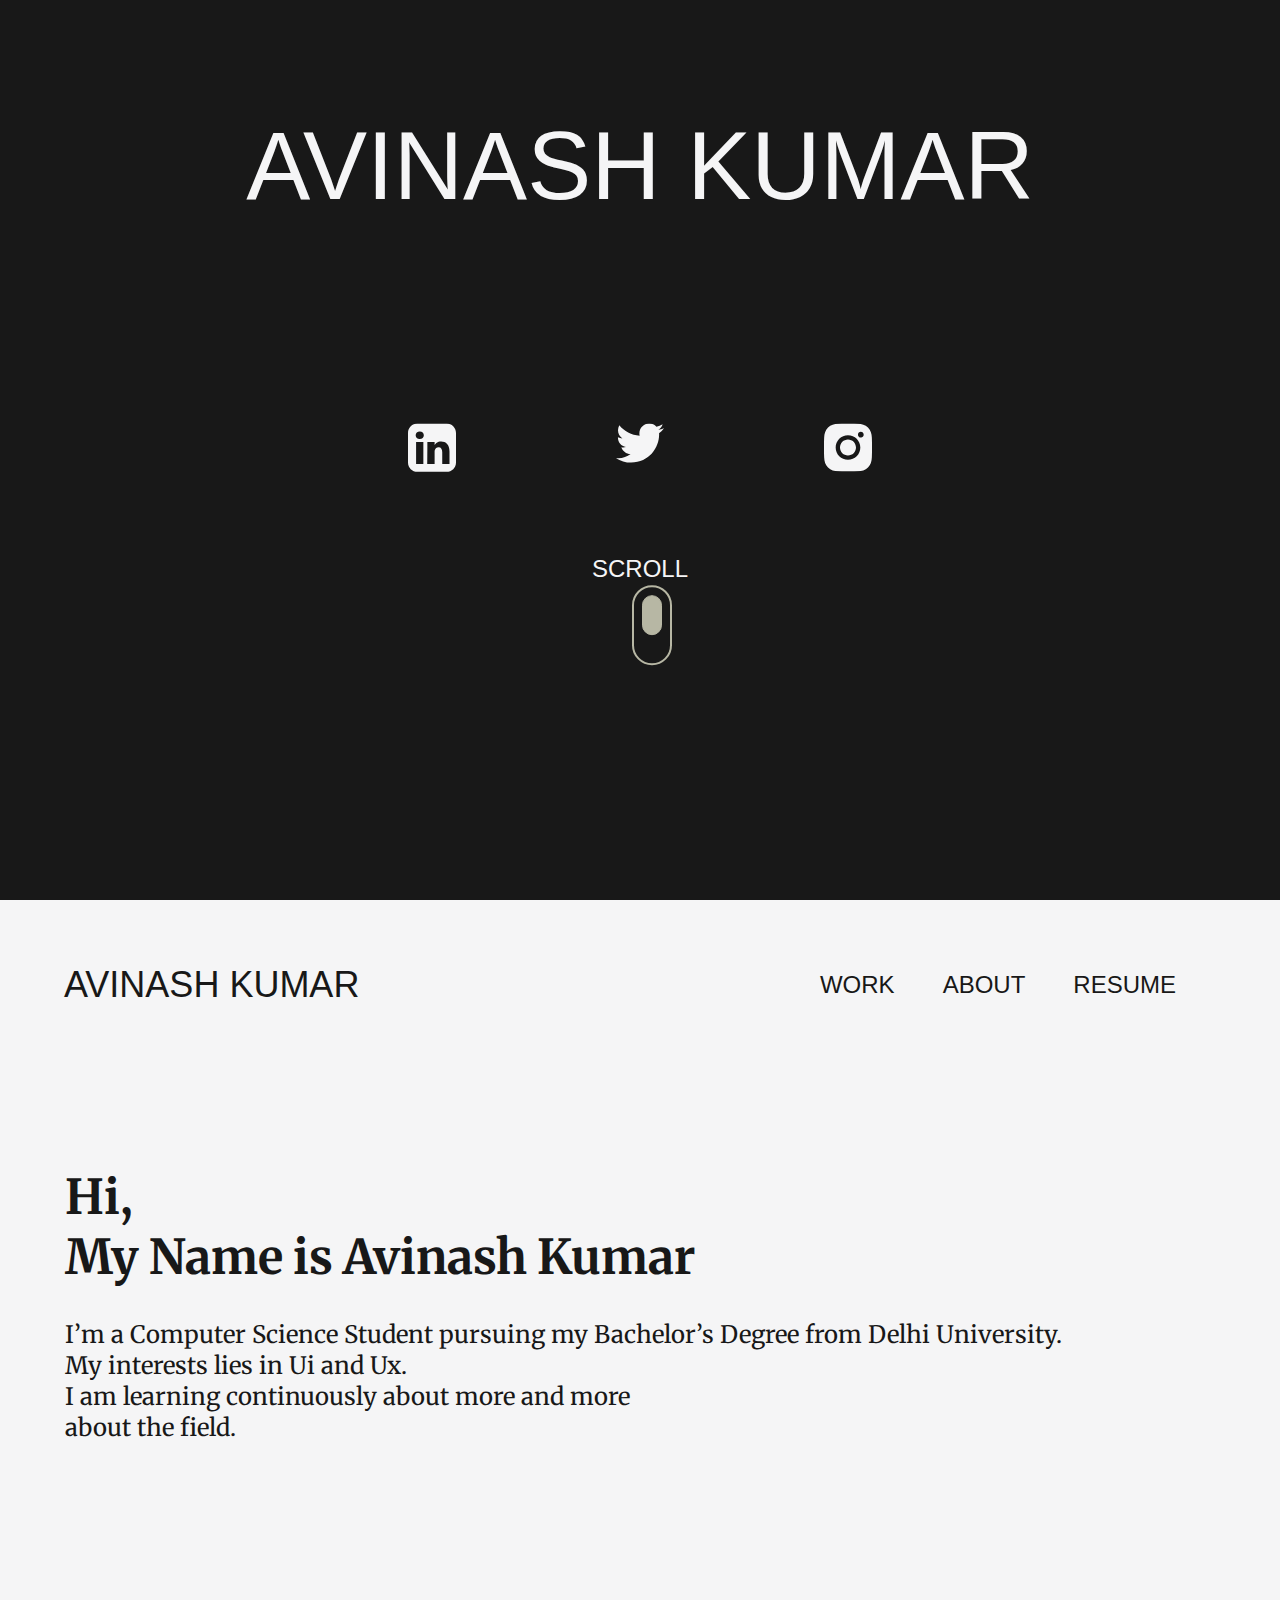
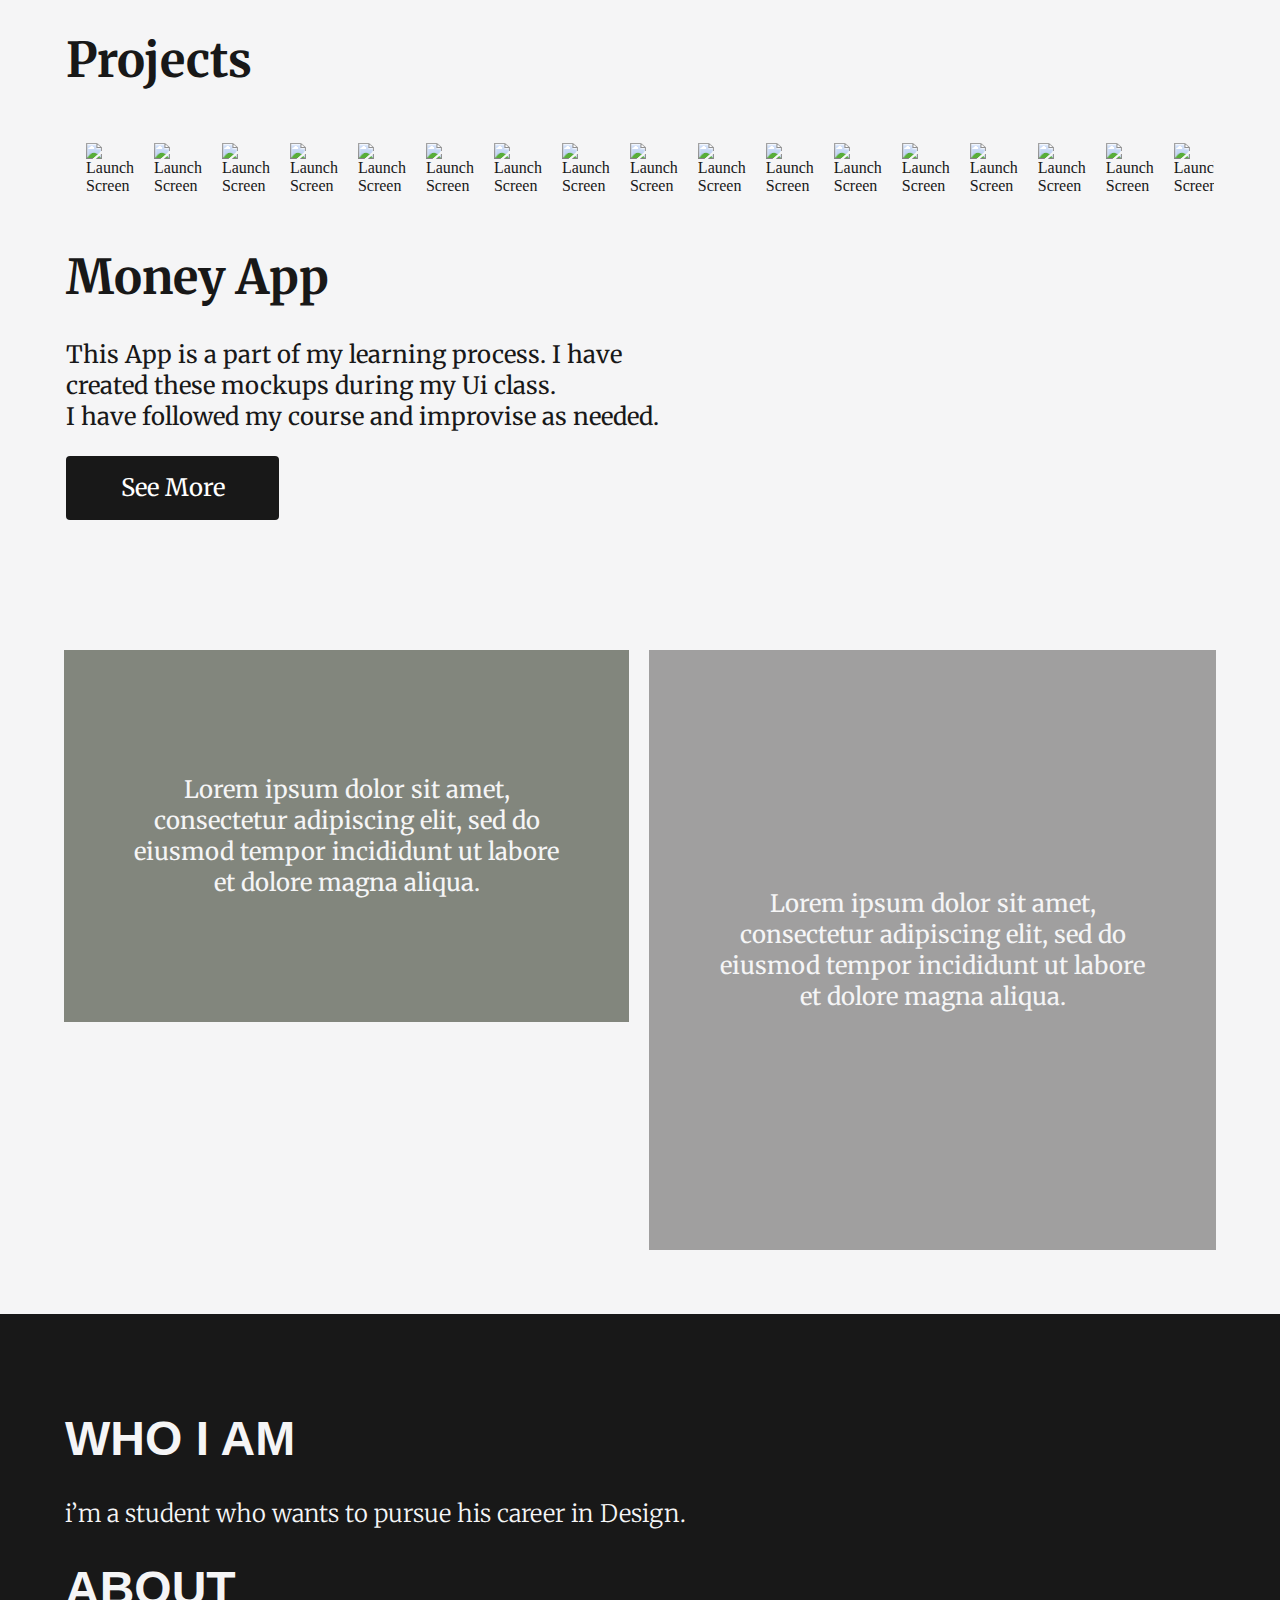
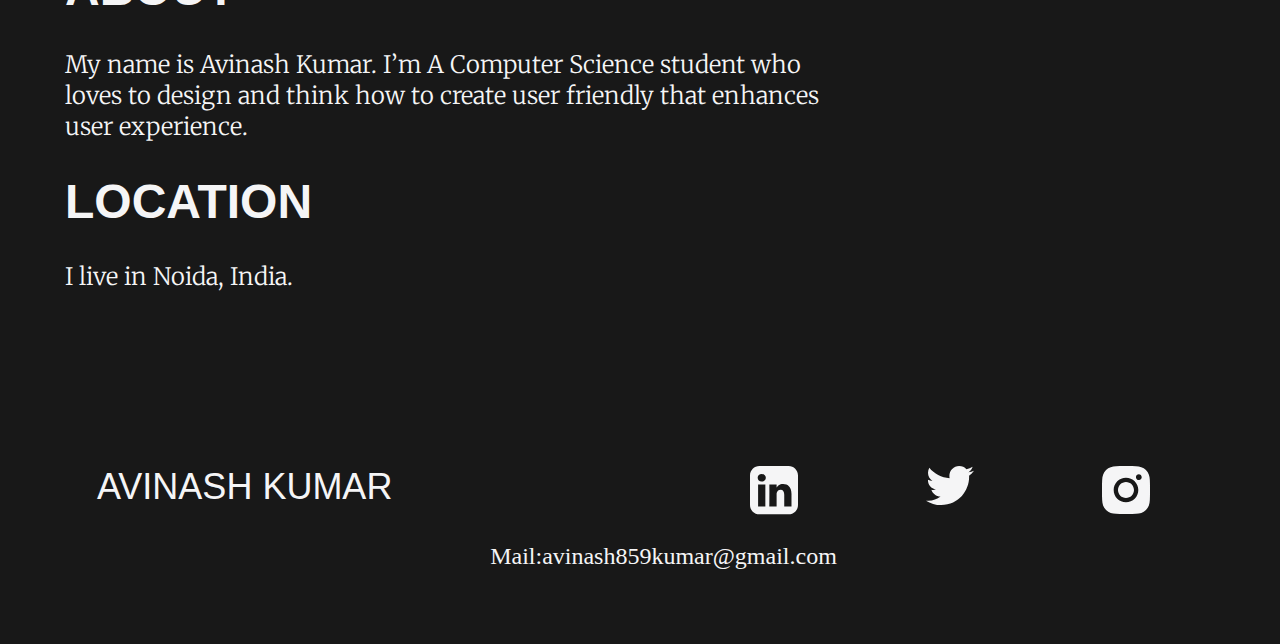
==== commit 5bc84fb5: "Add files via upload" ====
--- a/index.html
+++ b/index.html
@@ -1,150 +1,150 @@
-<!DOCTYPE html>
-<html lang="en">
-<head>
-    <meta charset="UTF-8">
-    <meta name="viewport" content="width=device-width, initial-scale=1.0">
-    <title>Avinash Kumar</title>
-    <link rel="stylesheet" href="style.css">
-</head>
-<body>
-    <div class="landing">
-    
-        <p>Avinash Kumar</p>
-    
-    <div class="socials">
-            <ul>
-           <li><svg width="48" height="49" viewBox="0 0 48 49" fill="none" xmlns="http://www.w3.org/2000/svg">
-                <path d="M9.40621 0C4.23353 0 0 4.26622 0 9.47906V38.8943C0 44.107 4.23343 48.3718 9.40621 48.3718H38.5953C43.7681 48.3718 48 44.107 48 38.8943V9.47906C48 4.26632 43.7681 0 38.5953 0H9.40621ZM11.772 7.98231C14.2522 7.98231 15.7799 9.62312 15.827 11.7799C15.827 13.8892 14.2521 15.5761 11.724 15.5761H11.6775C9.24452 15.5761 7.67198 13.8892 7.67198 11.7799C7.67198 9.62317 9.29211 7.98231 11.772 7.98231H11.772ZM33.1452 18.063C37.9151 18.063 41.4908 21.2048 41.4908 27.9563V40.5602H34.2418V28.8013C34.2418 25.8465 33.1927 23.8305 30.5694 23.8305C28.5667 23.8305 27.373 25.1893 26.8489 26.5019C26.6575 26.9715 26.6104 27.6274 26.6104 28.2843V40.5602H19.3615C19.3615 40.5602 19.4566 20.641 19.3615 18.5785H26.6119V21.6913C27.5752 20.1936 29.2983 18.063 33.1452 18.063V18.063ZM8.09956 18.5801H15.3485V40.5603H8.09956V18.5801Z" fill="#F5F5F6"/>
-                </svg>
-            </li>
-            <li><svg width="48" height="40" viewBox="0 0 48 40" fill="none" xmlns="http://www.w3.org/2000/svg">
-                <path d="M48 4.625C46.625 6.625 45 8.3125 43.0625 9.75C43.125 10.1875 43.125 10.625 43.125 11.0625C43.125 24.0625 33.25 39.0625 15.125 39.0625C9.5625 39.0625 4.375 37.375 0 34.625C0.75 34.6875 1.5625 34.8125 2.375 34.8125C7 34.8125 11.1875 33.1875 14.5625 30.5625C10.1875 30.5 6.625 27.5625 5.375 23.6875C5.9375 23.8125 6.625 23.875 7.25 23.875C8.125 23.875 9.0625 23.75 9.875 23.5C5.3125 22.625 1.9375 18.6875 1.9375 13.9375V13.8125C3.3125 14.5 4.75 14.9375 6.375 15C3.75 13.1875 2 10.1875 2 6.8125C2 5 2.5 3.3125 3.3125 1.8125C8.1875 7.75 15.4375 11.75 23.625 12.125C23.5 11.4375 23.375 10.625 23.375 9.875C23.375 4.4375 27.75 0 33.1875 0C36.0625 0 38.625 1.25 40.4375 3.1875C42.6875 2.75 44.75 1.875 46.625 0.75C45.9375 3.0625 44.375 5.0625 42.375 6.25C44.375 6 46.1875 5.4375 48 4.625Z" fill="#F5F5F6"/>
-                </svg>
-            </li>
-              <li> <svg width="48" height="48" viewBox="0 0 48 48" fill="none" xmlns="http://www.w3.org/2000/svg">
-                    <path d="M23.9935 15.9963C19.5867 15.9963 15.9903 19.5927 15.9903 23.9996C15.9903 28.4064 19.5867 32.0028 23.9935 32.0028C28.4004 32.0028 31.9968 28.4064 31.9968 23.9996C31.9968 19.5927 28.4004 15.9963 23.9935 15.9963ZM47.9973 23.9996C47.9973 20.6854 48.0273 17.4012 47.8412 14.093C47.6551 10.2505 46.7785 6.84028 43.9687 4.03043C41.1528 1.21458 37.7486 0.344011 33.9061 0.157888C30.5919 -0.028234 27.3077 0.00178584 23.9996 0.00178584C20.6854 0.00178584 17.4012 -0.028234 14.093 0.157888C10.2505 0.344011 6.84028 1.22059 4.03043 4.03043C1.21458 6.84628 0.344011 10.2505 0.157888 14.093C-0.028234 17.4072 0.00178584 20.6914 0.00178584 23.9996C0.00178584 27.3077 -0.028234 30.5979 0.157888 33.9061C0.344011 37.7486 1.22059 41.1588 4.03043 43.9687C6.84628 46.7845 10.2505 47.6551 14.093 47.8412C17.4072 48.0273 20.6914 47.9973 23.9996 47.9973C27.3137 47.9973 30.5979 48.0273 33.9061 47.8412C37.7486 47.6551 41.1588 46.7785 43.9687 43.9687C46.7845 41.1528 47.6551 37.7486 47.8412 33.9061C48.0333 30.5979 47.9973 27.3137 47.9973 23.9996ZM23.9935 36.3136C17.1791 36.3136 11.6795 30.814 11.6795 23.9996C11.6795 17.1851 17.1791 11.6855 23.9935 11.6855C30.808 11.6855 36.3076 17.1851 36.3076 23.9996C36.3076 30.814 30.808 36.3136 23.9935 36.3136ZM36.812 14.057C35.2209 14.057 33.9361 12.7722 33.9361 11.1811C33.9361 9.59009 35.2209 8.30524 36.812 8.30524C38.403 8.30524 39.6879 9.59009 39.6879 11.1811C39.6883 11.5589 39.6143 11.9331 39.4699 12.2822C39.3256 12.6314 39.1137 12.9486 38.8466 13.2157C38.5794 13.4829 38.2622 13.6947 37.9131 13.8391C37.564 13.9834 37.1898 14.0575 36.812 14.057Z" fill="#F5F5F6"/>
-                    </svg>
-                </li>
-                </ul>                                     
-    </div>
-    <div class="scroll-link">
-    <a  href="#content">
-        
-		<svg class="mouse"  viewBox="0 0 80 180" preserveAspectRatio="xMidYMid meet">
-		<g fill="none" fill-rule="evenodd">
-            
-            <rect x="2" y="2.37012" width="76" height="156" rx="38" stroke="#B7B7A4" stroke-width="4"/>
-            <rect class="scroll" x="21" y="21.3701" width="38" height="78" rx="19" fill="#B7B7A4" stroke="#B7B7A4" stroke-width="2"/>
-            
-		</g>
-	</svg>
-    </a>
-</div>
-    <div class="scroll-text">
-        scroll
-    </div>
-    </div>
-   <div class="nav-container">
-       <header><a href="#" class="logo">Avinash kumar</a>
-       <nav>
-       <ul>
-           <li><a href="#">work</a></li>
-            <li> <a href="#">about</a></li>
-            <li><a href="#">resume</a></li>
-       </ul>
-    </nav>
-    </header>
-   </div> 
-   <div class="hero">
-       <div class="content">
-            <h1>Hi,<br>My Name is Avinash Kumar</h1>
-            <div class="intro">
-                <p>I’m a Computer Science Student pursuing my Bachelor’s Degree from Delhi University.<br>
-                    My interests lies in Ui and Ux.<br>
-                    I am learning continuously about more and more<br> 
-                    about the  field.
-                </p>
-            </div>
-       </div>
-   </div>    
-   <div class="project">
-       <div class="project-content">
-           <h1>Projects</h1>
-           <div class="horizontal-scroll">
-                <div class="item"><img src="images/Mockups Money/launch screen.png" alt="Launch Screen"></div>
-                <div class="item"><img src="images/Mockups Money/welcome.png" alt="Launch Screen"></div>
-                <div class="item"><img src="images/Mockups Money/signup.png" alt="Launch Screen"></div>
-                <div class="item"><img src="images/Mockups Money/sign in.png" alt="Launch Screen"></div>
-                <div class="item"><img src="images/Mockups Money/sign in typing.png" alt="Launch Screen"></div>
-                <div class="item"><img src="images/Mockups Money/sign in password.png" alt="Launch Screen"></div>
-                <div class="item"><img src="images/Mockups Money/Profile.png" alt="Launch Screen"></div>
-                <div class="item"><img src="images/Mockups Money/Profile fill.png" alt="Launch Screen"></div>
-                <div class="item"><img src="images/Mockups Money/OTP 1.png" alt="Launch Screen"></div>
-                <div class="item"><img src="images/Mockups Money/OTP 2.png" alt="Launch Screen"></div>
-                <div class="item"><img src="images/Mockups Money/OTP 3.png" alt="Launch Screen"></div>
-                <div class="item"><img src="images/Mockups Money/Home.png" alt="Launch Screen"></div>
-                <div class="item"><img src="images/Mockups Money/Menu.png" alt="Launch Screen"></div>
-                <div class="item"><img src="images/Mockups Money/History.png" alt="Launch Screen"></div>
-                <div class="item"><img src="images/Mockups Money/Contacts.png" alt="Launch Screen"></div>
-                <div class="item"><img src="images/Mockups Money/_transfer numpad.png" alt="Launch Screen"></div>
-                <div class="item"><img src="images/Mockups Money/Payment Success.png" alt="Launch Screen"></div>
-           </div>
-           <h1>Money App</h1>
-           <p>This App is a part of my learning process. I have <br>created these mockups during my Ui class.<br>
-            I have followed my course and improvise as needed.</p>
-            <button>See More</button>
-       </div>
-   </div>
-   <div class="box">
-       <div class="box one">
-           <p>Lorem ipsum dolor sit amet, 
-              consectetur adipiscing elit, sed do eiusmod tempor incididunt ut 
-              labore et dolore magna aliqua. </p>
-       </div>
-       
-       <div class="box two">
-        <p>Lorem ipsum dolor sit amet, 
-            consectetur adipiscing elit, sed do eiusmod tempor incididunt ut 
-            labore et dolore magna aliqua. </p>
-       </div>
-    
-    </div>
-    <div class="about">
-        <h1>Who i am</h1>
-        <p>i’m a student who wants to pursue his career in Design.</p>
-        <h1>about</h1>
-        <p>My name is Avinash Kumar. I’m A Computer Science student who<br>
-           loves to design and think how to create user friendly that enhances<br>
-           user experience.</p>
-        <h1>Location</h1>
-        <p>I live in Noida, India. </p>
-    
-    <div class="footer">
-        <footer>
-            <a href="#" class="logo">Avinash kumar</a>
-            <ul>
-                <li><a href="#"><svg width="48" height="49" viewBox="0 0 48 49" fill="none" xmlns="http://www.w3.org/2000/svg">
-                    <path d="M9.40621 0C4.23353 0 0 4.26622 0 9.47906V38.8943C0 44.107 4.23343 48.3718 9.40621 48.3718H38.5953C43.7681 48.3718 48 44.107 48 38.8943V9.47906C48 4.26632 43.7681 0 38.5953 0H9.40621ZM11.772 7.98231C14.2522 7.98231 15.7799 9.62312 15.827 11.7799C15.827 13.8892 14.2521 15.5761 11.724 15.5761H11.6775C9.24452 15.5761 7.67198 13.8892 7.67198 11.7799C7.67198 9.62317 9.29211 7.98231 11.772 7.98231H11.772ZM33.1452 18.063C37.9151 18.063 41.4908 21.2048 41.4908 27.9563V40.5602H34.2418V28.8013C34.2418 25.8465 33.1927 23.8305 30.5694 23.8305C28.5667 23.8305 27.373 25.1893 26.8489 26.5019C26.6575 26.9715 26.6104 27.6274 26.6104 28.2843V40.5602H19.3615C19.3615 40.5602 19.4566 20.641 19.3615 18.5785H26.6119V21.6913C27.5752 20.1936 29.2983 18.063 33.1452 18.063V18.063ZM8.09956 18.5801H15.3485V40.5603H8.09956V18.5801Z" fill="#F5F5F6"/>
-                    </svg>
-                </a>
-                </li>
-                <li>
-                    <a><svg width="48" height="40" viewBox="0 0 48 40" fill="none" xmlns="http://www.w3.org/2000/svg">
-                    <path d="M48 4.625C46.625 6.625 45 8.3125 43.0625 9.75C43.125 10.1875 43.125 10.625 43.125 11.0625C43.125 24.0625 33.25 39.0625 15.125 39.0625C9.5625 39.0625 4.375 37.375 0 34.625C0.75 34.6875 1.5625 34.8125 2.375 34.8125C7 34.8125 11.1875 33.1875 14.5625 30.5625C10.1875 30.5 6.625 27.5625 5.375 23.6875C5.9375 23.8125 6.625 23.875 7.25 23.875C8.125 23.875 9.0625 23.75 9.875 23.5C5.3125 22.625 1.9375 18.6875 1.9375 13.9375V13.8125C3.3125 14.5 4.75 14.9375 6.375 15C3.75 13.1875 2 10.1875 2 6.8125C2 5 2.5 3.3125 3.3125 1.8125C8.1875 7.75 15.4375 11.75 23.625 12.125C23.5 11.4375 23.375 10.625 23.375 9.875C23.375 4.4375 27.75 0 33.1875 0C36.0625 0 38.625 1.25 40.4375 3.1875C42.6875 2.75 44.75 1.875 46.625 0.75C45.9375 3.0625 44.375 5.0625 42.375 6.25C44.375 6 46.1875 5.4375 48 4.625Z" fill="#F5F5F6"/>
-                    </svg></a>
-                </li>
-                <li><a><svg width="48" height="48" viewBox="0 0 48 48" fill="none" xmlns="http://www.w3.org/2000/svg">
-                        <path d="M23.9935 15.9963C19.5867 15.9963 15.9903 19.5927 15.9903 23.9996C15.9903 28.4064 19.5867 32.0028 23.9935 32.0028C28.4004 32.0028 31.9968 28.4064 31.9968 23.9996C31.9968 19.5927 28.4004 15.9963 23.9935 15.9963ZM47.9973 23.9996C47.9973 20.6854 48.0273 17.4012 47.8412 14.093C47.6551 10.2505 46.7785 6.84028 43.9687 4.03043C41.1528 1.21458 37.7486 0.344011 33.9061 0.157888C30.5919 -0.028234 27.3077 0.00178584 23.9996 0.00178584C20.6854 0.00178584 17.4012 -0.028234 14.093 0.157888C10.2505 0.344011 6.84028 1.22059 4.03043 4.03043C1.21458 6.84628 0.344011 10.2505 0.157888 14.093C-0.028234 17.4072 0.00178584 20.6914 0.00178584 23.9996C0.00178584 27.3077 -0.028234 30.5979 0.157888 33.9061C0.344011 37.7486 1.22059 41.1588 4.03043 43.9687C6.84628 46.7845 10.2505 47.6551 14.093 47.8412C17.4072 48.0273 20.6914 47.9973 23.9996 47.9973C27.3137 47.9973 30.5979 48.0273 33.9061 47.8412C37.7486 47.6551 41.1588 46.7785 43.9687 43.9687C46.7845 41.1528 47.6551 37.7486 47.8412 33.9061C48.0333 30.5979 47.9973 27.3137 47.9973 23.9996ZM23.9935 36.3136C17.1791 36.3136 11.6795 30.814 11.6795 23.9996C11.6795 17.1851 17.1791 11.6855 23.9935 11.6855C30.808 11.6855 36.3076 17.1851 36.3076 23.9996C36.3076 30.814 30.808 36.3136 23.9935 36.3136ZM36.812 14.057C35.2209 14.057 33.9361 12.7722 33.9361 11.1811C33.9361 9.59009 35.2209 8.30524 36.812 8.30524C38.403 8.30524 39.6879 9.59009 39.6879 11.1811C39.6883 11.5589 39.6143 11.9331 39.4699 12.2822C39.3256 12.6314 39.1137 12.9486 38.8466 13.2157C38.5794 13.4829 38.2622 13.6947 37.9131 13.8391C37.564 13.9834 37.1898 14.0575 36.812 14.057Z" fill="#F5F5F6"/>
-                    </svg></a>
-                </li>
-            </ul>
-            
-        </footer>
-        <p>Mail:avinash859kumar@gmail.com</p>
-    </div>
-</div>
-
-</body>
-         
-</body>
-</html>
+<!DOCTYPE html>
+<html lang="en">
+<head>
+    <meta charset="UTF-8">
+    <meta name="viewport" content="width=device-width, initial-scale=1.0">
+    <title>Avinash Kumar</title>
+    <link rel="stylesheet" href="style.css">
+</head>
+<body>
+    <div class="landing">
+    
+        <p>Avinash Kumar</p>
+    
+    <div class="socials">
+            <ul>
+           <li><svg width="48" height="49" viewBox="0 0 48 49" fill="none" xmlns="http://www.w3.org/2000/svg">
+                <path d="M9.40621 0C4.23353 0 0 4.26622 0 9.47906V38.8943C0 44.107 4.23343 48.3718 9.40621 48.3718H38.5953C43.7681 48.3718 48 44.107 48 38.8943V9.47906C48 4.26632 43.7681 0 38.5953 0H9.40621ZM11.772 7.98231C14.2522 7.98231 15.7799 9.62312 15.827 11.7799C15.827 13.8892 14.2521 15.5761 11.724 15.5761H11.6775C9.24452 15.5761 7.67198 13.8892 7.67198 11.7799C7.67198 9.62317 9.29211 7.98231 11.772 7.98231H11.772ZM33.1452 18.063C37.9151 18.063 41.4908 21.2048 41.4908 27.9563V40.5602H34.2418V28.8013C34.2418 25.8465 33.1927 23.8305 30.5694 23.8305C28.5667 23.8305 27.373 25.1893 26.8489 26.5019C26.6575 26.9715 26.6104 27.6274 26.6104 28.2843V40.5602H19.3615C19.3615 40.5602 19.4566 20.641 19.3615 18.5785H26.6119V21.6913C27.5752 20.1936 29.2983 18.063 33.1452 18.063V18.063ZM8.09956 18.5801H15.3485V40.5603H8.09956V18.5801Z" fill="#F5F5F6"/>
+                </svg>
+            </li>
+            <li><svg width="48" height="40" viewBox="0 0 48 40" fill="none" xmlns="http://www.w3.org/2000/svg">
+                <path d="M48 4.625C46.625 6.625 45 8.3125 43.0625 9.75C43.125 10.1875 43.125 10.625 43.125 11.0625C43.125 24.0625 33.25 39.0625 15.125 39.0625C9.5625 39.0625 4.375 37.375 0 34.625C0.75 34.6875 1.5625 34.8125 2.375 34.8125C7 34.8125 11.1875 33.1875 14.5625 30.5625C10.1875 30.5 6.625 27.5625 5.375 23.6875C5.9375 23.8125 6.625 23.875 7.25 23.875C8.125 23.875 9.0625 23.75 9.875 23.5C5.3125 22.625 1.9375 18.6875 1.9375 13.9375V13.8125C3.3125 14.5 4.75 14.9375 6.375 15C3.75 13.1875 2 10.1875 2 6.8125C2 5 2.5 3.3125 3.3125 1.8125C8.1875 7.75 15.4375 11.75 23.625 12.125C23.5 11.4375 23.375 10.625 23.375 9.875C23.375 4.4375 27.75 0 33.1875 0C36.0625 0 38.625 1.25 40.4375 3.1875C42.6875 2.75 44.75 1.875 46.625 0.75C45.9375 3.0625 44.375 5.0625 42.375 6.25C44.375 6 46.1875 5.4375 48 4.625Z" fill="#F5F5F6"/>
+                </svg>
+            </li>
+              <li> <svg width="48" height="48" viewBox="0 0 48 48" fill="none" xmlns="http://www.w3.org/2000/svg">
+                    <path d="M23.9935 15.9963C19.5867 15.9963 15.9903 19.5927 15.9903 23.9996C15.9903 28.4064 19.5867 32.0028 23.9935 32.0028C28.4004 32.0028 31.9968 28.4064 31.9968 23.9996C31.9968 19.5927 28.4004 15.9963 23.9935 15.9963ZM47.9973 23.9996C47.9973 20.6854 48.0273 17.4012 47.8412 14.093C47.6551 10.2505 46.7785 6.84028 43.9687 4.03043C41.1528 1.21458 37.7486 0.344011 33.9061 0.157888C30.5919 -0.028234 27.3077 0.00178584 23.9996 0.00178584C20.6854 0.00178584 17.4012 -0.028234 14.093 0.157888C10.2505 0.344011 6.84028 1.22059 4.03043 4.03043C1.21458 6.84628 0.344011 10.2505 0.157888 14.093C-0.028234 17.4072 0.00178584 20.6914 0.00178584 23.9996C0.00178584 27.3077 -0.028234 30.5979 0.157888 33.9061C0.344011 37.7486 1.22059 41.1588 4.03043 43.9687C6.84628 46.7845 10.2505 47.6551 14.093 47.8412C17.4072 48.0273 20.6914 47.9973 23.9996 47.9973C27.3137 47.9973 30.5979 48.0273 33.9061 47.8412C37.7486 47.6551 41.1588 46.7785 43.9687 43.9687C46.7845 41.1528 47.6551 37.7486 47.8412 33.9061C48.0333 30.5979 47.9973 27.3137 47.9973 23.9996ZM23.9935 36.3136C17.1791 36.3136 11.6795 30.814 11.6795 23.9996C11.6795 17.1851 17.1791 11.6855 23.9935 11.6855C30.808 11.6855 36.3076 17.1851 36.3076 23.9996C36.3076 30.814 30.808 36.3136 23.9935 36.3136ZM36.812 14.057C35.2209 14.057 33.9361 12.7722 33.9361 11.1811C33.9361 9.59009 35.2209 8.30524 36.812 8.30524C38.403 8.30524 39.6879 9.59009 39.6879 11.1811C39.6883 11.5589 39.6143 11.9331 39.4699 12.2822C39.3256 12.6314 39.1137 12.9486 38.8466 13.2157C38.5794 13.4829 38.2622 13.6947 37.9131 13.8391C37.564 13.9834 37.1898 14.0575 36.812 14.057Z" fill="#F5F5F6"/>
+                    </svg>
+                </li>
+                </ul>                                     
+    </div>
+    <div class="scroll-link">
+    <a  href="#content">
+        
+		<svg class="mouse"  viewBox="0 0 80 180" preserveAspectRatio="xMidYMid meet">
+		<g fill="none" fill-rule="evenodd">
+            
+            <rect x="2" y="2.37012" width="76" height="156" rx="38" stroke="#B7B7A4" stroke-width="4"/>
+            <rect class="scroll" x="21" y="21.3701" width="38" height="78" rx="19" fill="#B7B7A4" stroke="#B7B7A4" stroke-width="2"/>
+            
+		</g>
+	</svg>
+    </a>
+</div>
+    <div class="scroll-text">
+        scroll
+    </div>
+    </div>
+   <div class="nav-container">
+       <header><a href="#" class="logo">Avinash kumar</a>
+       <nav>
+       <ul>
+           <li><a href="#">work</a></li>
+            <li> <a href="#">about</a></li>
+            <li><a href="#">resume</a></li>
+       </ul>
+    </nav>
+    </header>
+   </div> 
+   <div class="hero">
+       <div class="content">
+            <h1>Hi,<br>My Name is Avinash Kumar</h1>
+            <div class="intro">
+                <p>I’m a Computer Science Student pursuing my Bachelor’s Degree from Delhi University.<br>
+                    My interests lies in Ui and Ux.<br>
+                    I am learning continuously about more and more<br> 
+                    about the  field.
+                </p>
+            </div>
+       </div>
+   </div>    
+   <div class="project">
+       <div class="project-content">
+           <h1>Projects</h1>
+           <div class="horizontal-scroll">
+                <div class="item"><img src="images/Mockups Money/launch screen.png" alt="Launch Screen"></div>
+                <div class="item"><img src="images/Mockups Money/welcome.png" alt="Launch Screen"></div>
+                <div class="item"><img src="images/Mockups Money/signup.png" alt="Launch Screen"></div>
+                <div class="item"><img src="images/Mockups Money/sign in.png" alt="Launch Screen"></div>
+                <div class="item"><img src="images/Mockups Money/sign in typing.png" alt="Launch Screen"></div>
+                <div class="item"><img src="images/Mockups Money/sign in password.png" alt="Launch Screen"></div>
+                <div class="item"><img src="images/Mockups Money/Profile.png" alt="Launch Screen"></div>
+                <div class="item"><img src="images/Mockups Money/Profile fill.png" alt="Launch Screen"></div>
+                <div class="item"><img src="images/Mockups Money/OTP 1.png" alt="Launch Screen"></div>
+                <div class="item"><img src="images/Mockups Money/OTP 2.png" alt="Launch Screen"></div>
+                <div class="item"><img src="images/Mockups Money/OTP 3.png" alt="Launch Screen"></div>
+                <div class="item"><img src="images/Mockups Money/Home.png" alt="Launch Screen"></div>
+                <div class="item"><img src="images/Mockups Money/Menu.png" alt="Launch Screen"></div>
+                <div class="item"><img src="images/Mockups Money/History.png" alt="Launch Screen"></div>
+                <div class="item"><img src="images/Mockups Money/Contacts.png" alt="Launch Screen"></div>
+                <div class="item"><img src="images/Mockups Money/_transfer numpad.png" alt="Launch Screen"></div>
+                <div class="item"><img src="images/Mockups Money/Payment Success.png" alt="Launch Screen"></div>
+           </div>
+           <h1>Money App</h1>
+           <p>This App is a part of my learning process. I have <br>created these mockups during my Ui class.<br>
+            I have followed my course and improvise as needed.</p>
+            <button>See More</button>
+       </div>
+   </div>
+   <div class="box">
+       <div class="box one">
+           <p>Lorem ipsum dolor sit amet, 
+              consectetur adipiscing elit, sed do eiusmod tempor incididunt ut 
+              labore et dolore magna aliqua. </p>
+       </div>
+       
+       <div class="box two">
+        <p>Lorem ipsum dolor sit amet, 
+            consectetur adipiscing elit, sed do eiusmod tempor incididunt ut 
+            labore et dolore magna aliqua. </p>
+       </div>
+    
+    </div>
+    <div class="about">
+        <h1>Who i am</h1>
+        <p>i’m a student who wants to pursue his career in Design.</p>
+        <h1>about</h1>
+        <p>My name is Avinash Kumar. I’m A Computer Science student who<br>
+           loves to design and think how to create user friendly that enhances<br>
+           user experience.</p>
+        <h1>Location</h1>
+        <p>I live in Noida, India. </p>
+    
+    <div class="footer">
+        <footer>
+            <a href="#" class="logo">Avinash kumar</a>
+            <ul>
+                <li><a href="#"><svg width="48" height="49" viewBox="0 0 48 49" fill="none" xmlns="http://www.w3.org/2000/svg">
+                    <path d="M9.40621 0C4.23353 0 0 4.26622 0 9.47906V38.8943C0 44.107 4.23343 48.3718 9.40621 48.3718H38.5953C43.7681 48.3718 48 44.107 48 38.8943V9.47906C48 4.26632 43.7681 0 38.5953 0H9.40621ZM11.772 7.98231C14.2522 7.98231 15.7799 9.62312 15.827 11.7799C15.827 13.8892 14.2521 15.5761 11.724 15.5761H11.6775C9.24452 15.5761 7.67198 13.8892 7.67198 11.7799C7.67198 9.62317 9.29211 7.98231 11.772 7.98231H11.772ZM33.1452 18.063C37.9151 18.063 41.4908 21.2048 41.4908 27.9563V40.5602H34.2418V28.8013C34.2418 25.8465 33.1927 23.8305 30.5694 23.8305C28.5667 23.8305 27.373 25.1893 26.8489 26.5019C26.6575 26.9715 26.6104 27.6274 26.6104 28.2843V40.5602H19.3615C19.3615 40.5602 19.4566 20.641 19.3615 18.5785H26.6119V21.6913C27.5752 20.1936 29.2983 18.063 33.1452 18.063V18.063ZM8.09956 18.5801H15.3485V40.5603H8.09956V18.5801Z" fill="#F5F5F6"/>
+                    </svg>
+                </a>
+                </li>
+                <li>
+                    <a><svg width="48" height="40" viewBox="0 0 48 40" fill="none" xmlns="http://www.w3.org/2000/svg">
+                    <path d="M48 4.625C46.625 6.625 45 8.3125 43.0625 9.75C43.125 10.1875 43.125 10.625 43.125 11.0625C43.125 24.0625 33.25 39.0625 15.125 39.0625C9.5625 39.0625 4.375 37.375 0 34.625C0.75 34.6875 1.5625 34.8125 2.375 34.8125C7 34.8125 11.1875 33.1875 14.5625 30.5625C10.1875 30.5 6.625 27.5625 5.375 23.6875C5.9375 23.8125 6.625 23.875 7.25 23.875C8.125 23.875 9.0625 23.75 9.875 23.5C5.3125 22.625 1.9375 18.6875 1.9375 13.9375V13.8125C3.3125 14.5 4.75 14.9375 6.375 15C3.75 13.1875 2 10.1875 2 6.8125C2 5 2.5 3.3125 3.3125 1.8125C8.1875 7.75 15.4375 11.75 23.625 12.125C23.5 11.4375 23.375 10.625 23.375 9.875C23.375 4.4375 27.75 0 33.1875 0C36.0625 0 38.625 1.25 40.4375 3.1875C42.6875 2.75 44.75 1.875 46.625 0.75C45.9375 3.0625 44.375 5.0625 42.375 6.25C44.375 6 46.1875 5.4375 48 4.625Z" fill="#F5F5F6"/>
+                    </svg></a>
+                </li>
+                <li><a><svg width="48" height="48" viewBox="0 0 48 48" fill="none" xmlns="http://www.w3.org/2000/svg">
+                        <path d="M23.9935 15.9963C19.5867 15.9963 15.9903 19.5927 15.9903 23.9996C15.9903 28.4064 19.5867 32.0028 23.9935 32.0028C28.4004 32.0028 31.9968 28.4064 31.9968 23.9996C31.9968 19.5927 28.4004 15.9963 23.9935 15.9963ZM47.9973 23.9996C47.9973 20.6854 48.0273 17.4012 47.8412 14.093C47.6551 10.2505 46.7785 6.84028 43.9687 4.03043C41.1528 1.21458 37.7486 0.344011 33.9061 0.157888C30.5919 -0.028234 27.3077 0.00178584 23.9996 0.00178584C20.6854 0.00178584 17.4012 -0.028234 14.093 0.157888C10.2505 0.344011 6.84028 1.22059 4.03043 4.03043C1.21458 6.84628 0.344011 10.2505 0.157888 14.093C-0.028234 17.4072 0.00178584 20.6914 0.00178584 23.9996C0.00178584 27.3077 -0.028234 30.5979 0.157888 33.9061C0.344011 37.7486 1.22059 41.1588 4.03043 43.9687C6.84628 46.7845 10.2505 47.6551 14.093 47.8412C17.4072 48.0273 20.6914 47.9973 23.9996 47.9973C27.3137 47.9973 30.5979 48.0273 33.9061 47.8412C37.7486 47.6551 41.1588 46.7785 43.9687 43.9687C46.7845 41.1528 47.6551 37.7486 47.8412 33.9061C48.0333 30.5979 47.9973 27.3137 47.9973 23.9996ZM23.9935 36.3136C17.1791 36.3136 11.6795 30.814 11.6795 23.9996C11.6795 17.1851 17.1791 11.6855 23.9935 11.6855C30.808 11.6855 36.3076 17.1851 36.3076 23.9996C36.3076 30.814 30.808 36.3136 23.9935 36.3136ZM36.812 14.057C35.2209 14.057 33.9361 12.7722 33.9361 11.1811C33.9361 9.59009 35.2209 8.30524 36.812 8.30524C38.403 8.30524 39.6879 9.59009 39.6879 11.1811C39.6883 11.5589 39.6143 11.9331 39.4699 12.2822C39.3256 12.6314 39.1137 12.9486 38.8466 13.2157C38.5794 13.4829 38.2622 13.6947 37.9131 13.8391C37.564 13.9834 37.1898 14.0575 36.812 14.057Z" fill="#F5F5F6"/>
+                    </svg></a>
+                </li>
+            </ul>
+            
+        </footer>
+        <p>Mail:avinash859kumar@gmail.com</p>
+    </div>
+</div>
+
+</body>
+         
+</body>
+</html>--- a/style.css
+++ b/style.css
@@ -1,205 +1,322 @@
-@import url('https://fonts.googleapis.com/css2?family=Bangers&display=swap');
-*{
-  margin: 0;
-  padding: 0;
-  font-family: 'Bangers', cursive;
-}
-body, html {
-  width: 100%;
-  height: 100%;
-  overflow: hidden;
-  background-color: black;
-}
-.notice{
-position: absolute;
-width: 1440px;
-height: 81px;
-left: 0px;
-top: 0px;
-
-background: #06051D;
-}
-.notice h4{
-position: absolute;
-width: 118px;
-height: 77px;
-left: 661px;
-top: 4px;
-margin: auto;
-display: flex;
-color: white;
-align-items: center;
-justify-content: center;
-
-}
-
-.content{
-  width: 100%;
-  height: 100%;
-  display: flex;
-  justify-content: center;
-  align-items: center;
-}
-.content .text{
-  position: relative;
-  color: #fff;
-  font-weight: 700;
-  font-size: 45px;
-  transform: scale(2);
-  padding: 30px;
-  letter-spacing: 2px;
-  text-transform: uppercase;
-}
-.content .text:before,
-.content .text:after {
-  padding: 30px;
-  color: white;
-  content: attr(data-text);
-  position: absolute;
-  width: 100%;
-  height: 100%;
-  background: black;
-  overflow: hidden;
-  top: 0;
-}
-.content .text:before{
-  left: 3px;
-  text-shadow: -2px 0 red;
-  animation: glitch-1 2s linear infinite reverse;
-}
-.content .text:after{
-  left: -3px;
-  text-shadow: -2px 0 blue;
-  animation: glitch-2 2s linear infinite reverse;
-}
-@keyframes glitch-1 {
-  0% {
-    clip: rect(132px, 350px, 101px, 30px);
-  }
-  5% {
-    clip: rect(17px, 350px, 94px, 30px);
-  }
-  10% {
-    clip: rect(40px, 350px, 66px, 30px);
-  }
-  15% {
-    clip: rect(87px, 350px, 82px, 30px);
-  }
-  20% {
-    clip: rect(137px, 350px, 61px, 30px);
-  }
-  25% {
-    clip: rect(34px, 350px, 14px, 30px);
-  }
-  30% {
-    clip: rect(133px, 350px, 74px, 30px);
-  }
-  35% {
-    clip: rect(76px, 350px, 107px, 30px);
-  }
-  40% {
-    clip: rect(59px, 350px, 130px, 30px);
-  }
-  45% {
-    clip: rect(29px, 350px, 84px, 30px);
-  }
-  50% {
-    clip: rect(22px, 350px, 67px, 30px);
-  }
-  55% {
-    clip: rect(67px, 350px, 62px, 30px);
-  }
-  60% {
-    clip: rect(10px, 350px, 105px, 30px);
-  }
-  65% {
-    clip: rect(78px, 350px, 115px, 30px);
-  }
-  70% {
-    clip: rect(105px, 350px, 13px, 30px);
-  }
-  75% {
-    clip: rect(15px, 350px, 75px, 30px);
-  }
-  80% {
-    clip: rect(66px, 350px, 39px, 30px);
-  }
-  85% {
-    clip: rect(133px, 350px, 73px, 30px);
-  }
-  90% {
-    clip: rect(36px, 350px, 128px, 30px);
-  }
-  95% {
-    clip: rect(68px, 350px, 103px, 30px);
-  }
-  100% {
-    clip: rect(14px, 350px, 100px, 30px);
-  }
-}
-@keyframes glitch-2 {
-  0% {
-    clip: rect(129px, 350px, 36px, 30px);
-  }
-  5% {
-    clip: rect(36px, 350px, 4px, 30px);
-  }
-  10% {
-    clip: rect(85px, 350px, 66px, 30px);
-  }
-  15% {
-    clip: rect(91px, 350px, 91px, 30px);
-  }
-  20% {
-    clip: rect(148px, 350px, 138px, 30px);
-  }
-  25% {
-    clip: rect(38px, 350px, 122px, 30px);
-  }
-  30% {
-    clip: rect(69px, 350px, 54px, 30px);
-  }
-  35% {
-    clip: rect(98px, 350px, 71px, 30px);
-  }
-  40% {
-    clip: rect(146px, 350px, 34px, 30px);
-  }
-  45% {
-    clip: rect(134px, 350px, 43px, 30px);
-  }
-  50% {
-    clip: rect(102px, 350px, 80px, 30px);
-  }
-  55% {
-    clip: rect(119px, 350px, 44px, 30px);
-  }
-  60% {
-    clip: rect(106px, 350px, 99px, 30px);
-  }
-  65% {
-    clip: rect(141px, 350px, 74px, 30px);
-  }
-  70% {
-    clip: rect(20px, 350px, 78px, 30px);
-  }
-  75% {
-    clip: rect(133px, 350px, 79px, 30px);
-  }
-  80% {
-    clip: rect(78px, 350px, 52px, 30px);
-  }
-  85% {
-    clip: rect(35px, 350px, 39px, 30px);
-  }
-  90% {
-    clip: rect(67px, 350px, 70px, 30px);
-  }
-  95% {
-    clip: rect(71px, 350px, 103px, 30px);
-  }
-  100% {
-    clip: rect(83px, 350px, 40px, 30px);
-  }
-}
-
+@import url('https://fonts.googleapis.com/css2?family=Merriweather:wght@300&display=swap');
+body{
+    width: 100vw;
+    min-height: 100vh;
+    margin: 0;
+}
+@media screen and (min-width: 40rem) {
+    header {
+        display: flex;
+        justify-content: space-between;
+        align-items: center;
+    }
+    
+    header ul {
+        display: flex;
+    }
+    
+    header a {
+        border-top: none;
+    }
+}
+
+@media screen and (min-width: 80rem) {
+    main {
+        grid-template-columns: fr 1fr;
+    }
+}
+ul{
+    list-style: none;
+    margin: 0;
+    padding: 0;
+}
+a{
+    text-decoration: none;
+}
+p{
+    font-size: 24px;
+    font-family: 'Merriweather', serif;
+}
+.mouse {
+	max-width: 2.5rem;
+	width: 100%;
+	height: auto;
+}
+
+.scroll {
+	animation-name: scroll;
+	animation-duration: 1.5s;
+	animation-timing-function: cubic-bezier(0.650, -0.550, 0.250, 1.500);
+	animation-iteration-count: infinite;
+	transform-origin: 50% 20.5px;
+	will-change: transform, opacity;
+	opacity: 1;
+}
+
+.scroll-link {
+	position: absolute;
+	top: 65%;
+	left: 50%;
+    transform: translateX(-20%);
+    z-index: 1;
+    
+   
+}
+
+
+@keyframes scroll {
+
+	0%, 20% {
+		transform: translateY(0) scaleY(1);
+	}
+
+	100% {
+		transform: translateY(-5px) scaleY(2);
+		opacity: 0;
+	}
+
+}
+
+*,
+*::before,
+*::after {
+	box-sizing: border-box;
+}
+@font-face{
+    font-family: Adam-Light;
+    src: url(fonts/Adam-Light.woff);
+}
+@font-face{
+    font-family: Adam-Medium;
+    src: url(fonts/Adam-Medium.woff);
+}
+@font-face{
+    font-family: Adam-Bold;
+    src: url(fonts/Adam-Bold.woff);
+}
+.landing{
+    position: relative;
+    margin: 0;
+    padding: 0;
+    background-color: #181818;
+    border:1px solid #181818 ;
+    
+    height: 100vh;
+    width: 100%;
+}
+.landing p{
+    
+    padding: 14px;
+    font-family: 'Adam-Light', sans-serif;
+    color: #f5f5f6;
+    text-transform: uppercase;
+    font-size: 96px;
+   
+    text-align: center;
+    
+    }
+
+.scroll-text {
+    
+    margin-top: 300px;
+    padding: 20px;
+    font-family: 'Adam-Medium', sans-serif;
+    color: #f5f5f6;
+    text-transform: uppercase;
+    text-align: center;
+    font-size: 24px;
+    letter-spacing: px;
+    
+    
+    
+}
+
+.socials{
+    
+    display: table;
+    position: absolute;
+    top: 50%;
+    left: 50%;
+    transform: translate(-50%,-50%);
+    padding: 10px;
+     
+}
+.socials li{
+    display: inline;
+    padding: 80px;
+   }
+.nav-container {
+    background: #f5f5f6;
+    padding: 4em;
+    display: sticky;
+    top: 0;
+}
+.nav-container a{
+    color: #181818;
+}
+header{
+    display: flex;
+    justify-content: space-between;
+    
+}
+header .logo{
+    color: #181818;
+    text-transform: uppercase;
+    font-size: 36px;
+    font-family: 'Adam-Medium', sans-serif;
+}
+nav ul{
+    display: flex;
+}
+nav ul a{
+    display: block;
+    padding: 0 1em;
+    font-size: 24px;
+    text-transform: uppercase;
+    font-family: 'Adam-Bold', sans-serif;
+}
+.hero{
+    border: 1px solid #f5f5f6;
+    background: #f5f5f6;
+    color: #181818;
+    padding: 4em;
+}
+.content h1{
+    font-family: 'Merriweather', serif;
+    font-size: 48px;
+}
+.content p{
+    font-family: 'Merriweather', serif;
+    font-size: 24px;
+}
+.project{
+    border: 1px solid #f5f5f6;
+    background: #f5f5f6;
+    color: #181818;
+    padding: 4em;
+}
+.project-content {
+    border: 1px solid #f5f5f6;
+    background: #f5f5f6;
+    color: #181818;
+    
+  }
+.project-content h1{
+    font-family: 'Merriweather', serif;
+    font-size: 48px;
+}
+.project-content p{
+    font-family: 'Merriweather', serif;
+    font-size: 24px;
+}
+button{
+    border: none;
+    border-radius: 4px;
+    width: 213px;
+    height: 64px;
+    font-family: 'Merriweather', serif;
+    font-size: 24px;
+    background-color: #181818;
+    color: white;
+}
+.horizontal-scroll{
+    display: flex;
+    overflow-x: auto;
+    padding: 20px;
+}
+.horizontal-scroll::-webkit-scrollbar{
+    width: 0;
+}
+.horizontal-scroll .item{
+    margin-right: 20px;
+}
+
+.horizontal-scroll img{
+    height: 400px;
+}
+.box{
+    display: flex;
+    background: #f5f5f6;
+    padding: 4em;
+    
+    
+}
+.one{
+    width: 582px;
+    height: 372px;
+    background-color: #82867D;
+    margin-right: 20px;
+}
+.one p{
+    margin: auto;
+    text-align: center;
+    color: #f5f5f6;
+}
+.two{
+    width: 584px;
+    height: 600px;
+    background-color: #A09F9F;
+}
+.two p{
+    margin: auto;
+    text-align: center;
+    color: #f5f5f6;
+}
+.about{
+    height: 930px;
+    background: #181818;
+    color: #f5f5f6;
+    border: 1px solid #181818;
+    padding: 4em;
+    position: relative;
+   
+}
+.about h1{
+    text-decoration: none;
+    font-size: 48px;
+    font-family: 'Adam-Light',sans-serif;
+    text-transform: uppercase;
+}
+.about p{
+    font-size: 24px;
+    font-weight: lighter;
+}
+.footer{
+    width: 1197px;
+    height: 209px;
+    
+    padding: 2em;
+    position: absolute;
+  bottom: 0;
+  
+  
+}
+
+footer{
+    display: flex;
+    justify-content: space-between;
+    bottom: 0px;
+    }
+ul{
+    display: flex;
+    padding: 0 1em; 
+}
+footer ul a{
+    
+    padding: 0 1em;
+}
+footer .logo{
+    color: #f5f5f6;
+    text-transform: uppercase;
+    font-size: 36px;
+    font-family: 'Adam-Medium', sans-serif;
+}
+footer ul a{
+    display: block;
+    padding: 0 4em;
+   
+}
+.footer p{
+    font-family:'Adam-Light';
+    text-align: center;
+}